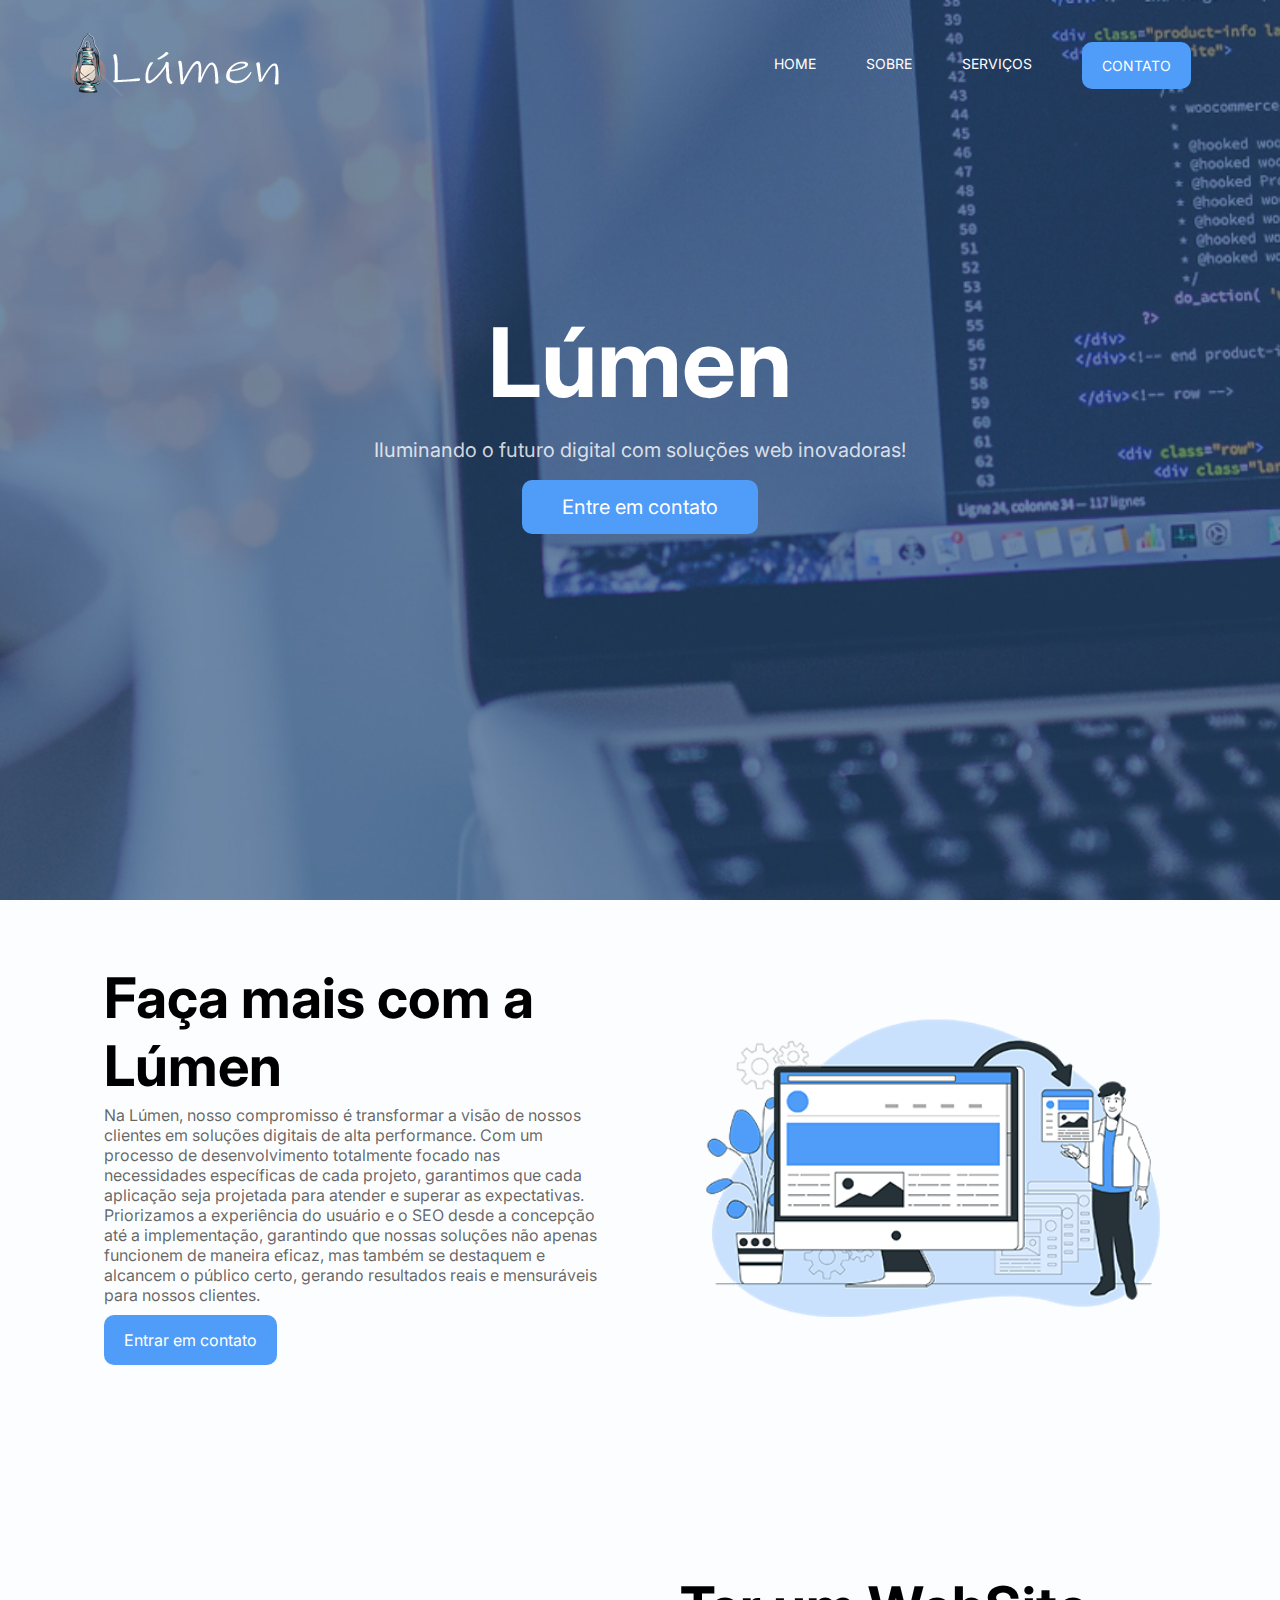
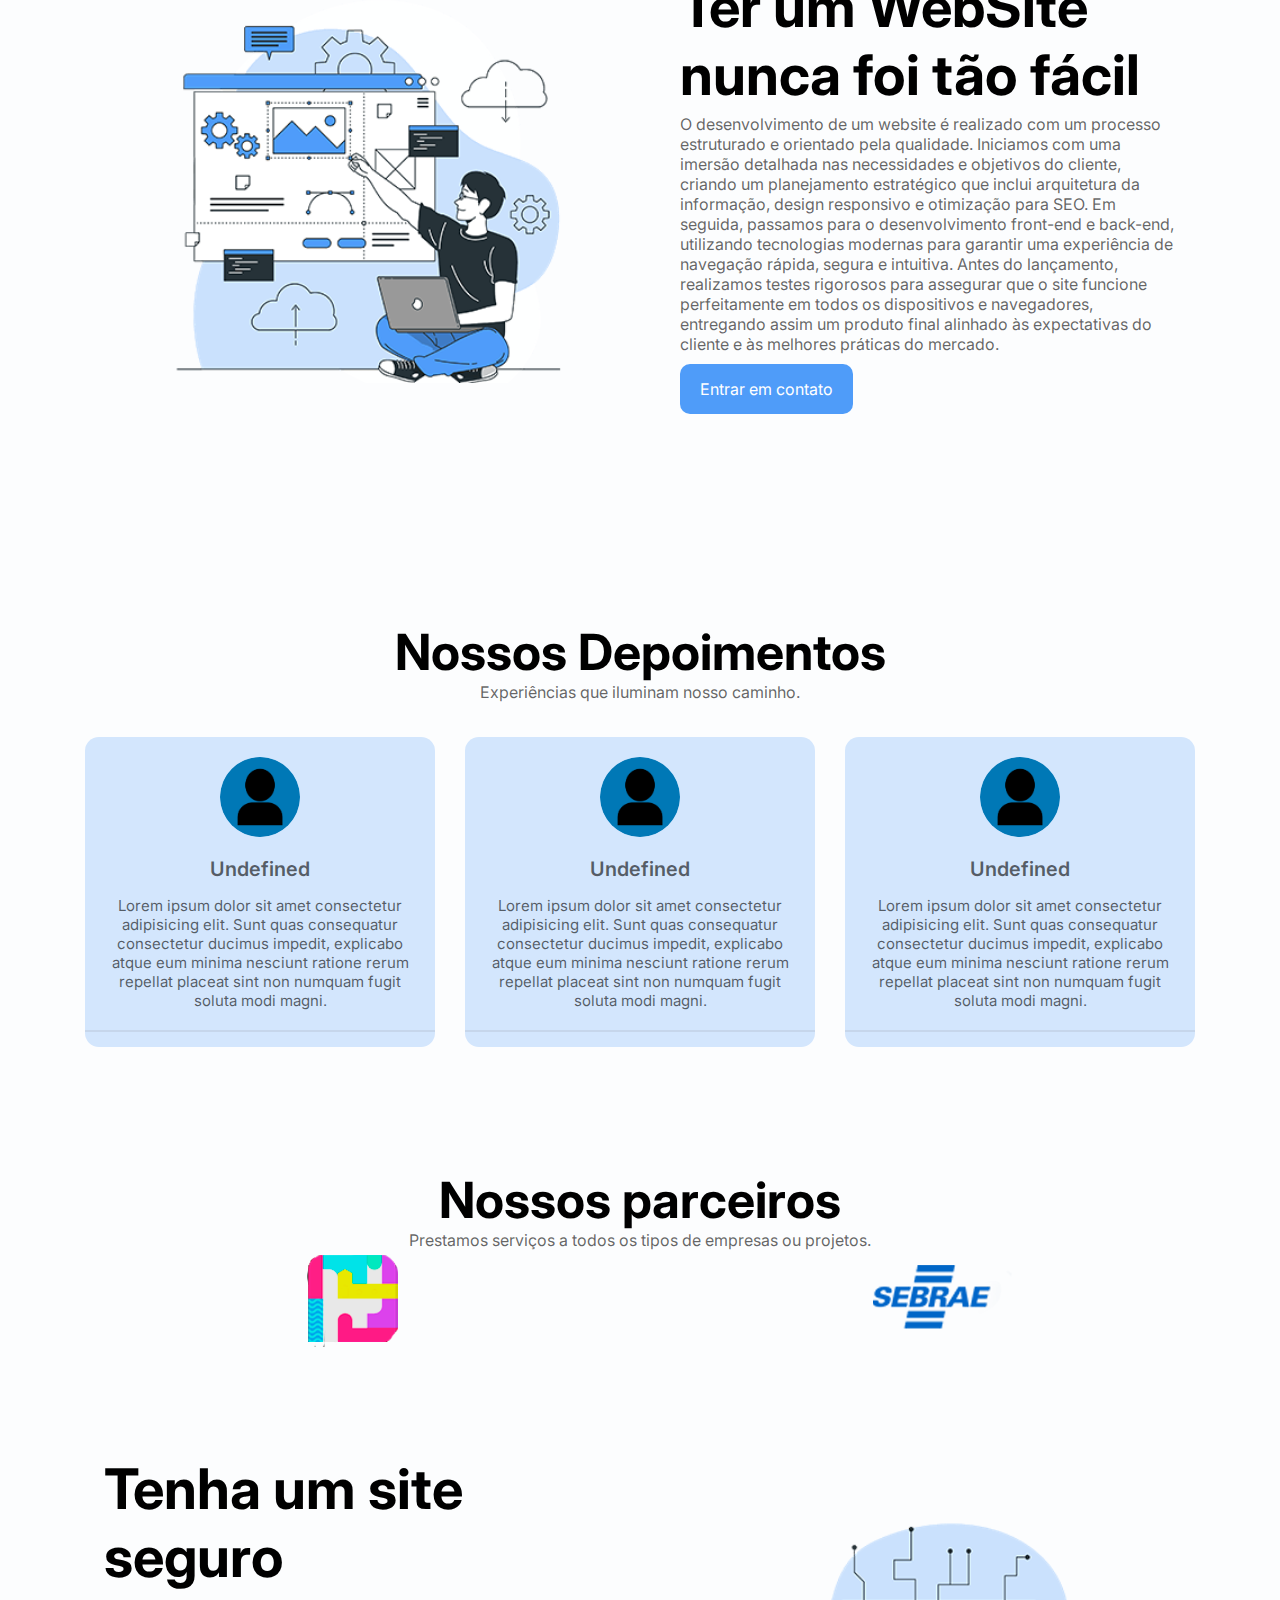
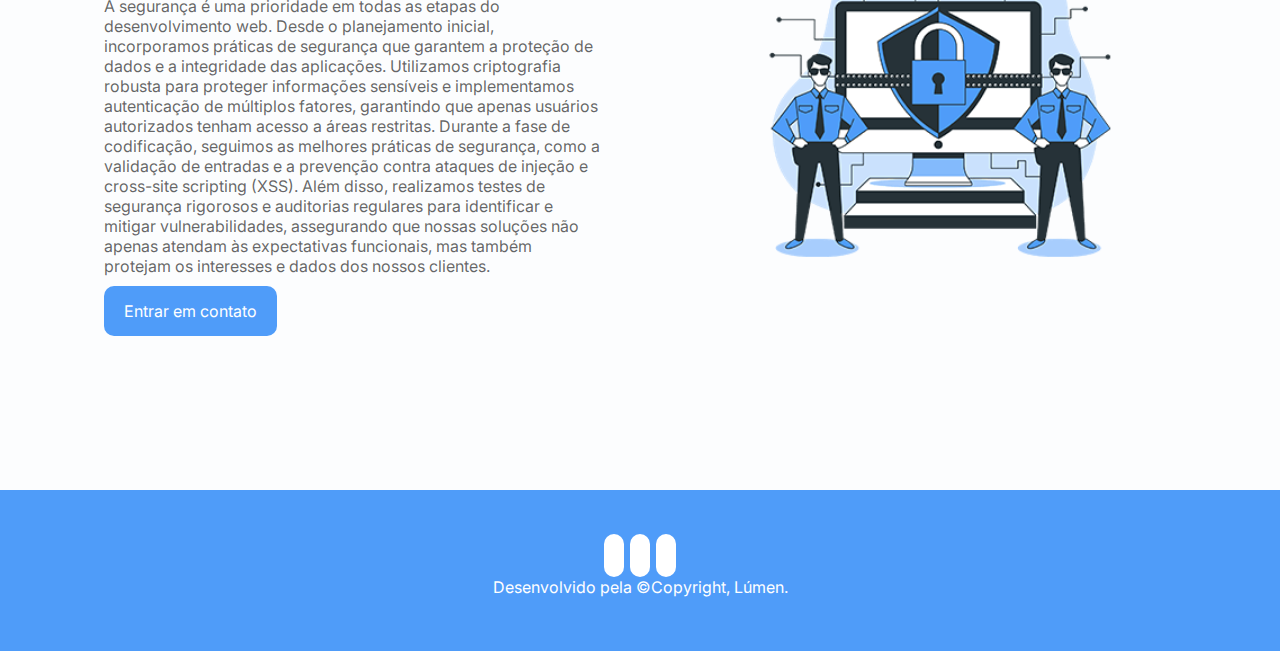
==== index.html @ 40a3d94b "Initial commit" ====
<!DOCTYPE html>
<html lang="pt-BR">

<head>
    <meta charset="UTF-8">
    <meta name="viewport" content="width=device-width, initial-scale=1.0">
    <link rel="stylesheet" href="https://cdnjs.cloudflare.com/ajax/libs/font-awesome/6.6.0/css/all.min.css"
        integrity="sha512-Kc323vGBEqzTmouAECnVceyQqyqdsSiqLQISBL29aUW4U/M7pSPA/gEUZQqv1cwx4OnYxTxve5UMg5GT6L4JJg=="
        crossorigin="anonymous" referrerpolicy="no-referrer" />
    <!--Font awesome-->
    <link rel="stylesheet" href="css/style.css">
    <link rel="icon" href="img/favicon.png" type="image/x-icon">
    <title>Lumen</title>
</head>

<body>
    <header style="background-image: url('img/background-home.jpg');">
        <div class="container">
            <nav>
                <a href="index.html">
                    <img src="img/logo.png" alt="Logo">
                </a>
                <ul class="ul">
                    <a href="index.html">Home</a>
                    <a href="sobre.html">Sobre</a>
                    <a href="servicos.html">Serviços</a>
                    <a href="contato.html" class="btn animate-btn">Contato</a>
                    <div class="close-icon" onclick="closeMenu()">
                        <i class="fa-solid fa-circle-xmark"></i>
                    </div>
                </ul>
                <div class="menu-icon" onclick="openMenu()">
                    <i class="fa-solid fa-bars"></i>
                </div>
            </nav>
            <section class="banner">
                <div class="banner-text">
                    <h1>Lúmen</h1>
                    <p>Iluminando o futuro digital com soluções web inovadoras!</p>
                    <!--Adicionar efeito e estilo no Eslogan-->
                    <div class="btn">
                        <a class="animate-btn" href="contato.html">Entre em contato</a>
                    </div>
                </div>
            </section>
        </div>
    </header>
    <!--Header-->

    <section class="faca-mais">
        <div class="container">
            <div class="faca-mais-texto">
                <h3>Faça mais com a Lúmen</h3>
                <p>Na Lúmen, nosso compromisso é transformar a visão de nossos clientes em soluções digitais de alta
                    performance. Com um processo de desenvolvimento totalmente focado nas necessidades específicas de
                    cada projeto, garantimos que cada aplicação seja projetada para atender e superar as expectativas.
                    Priorizamos a experiência do usuário e o SEO desde a concepção até a implementação, garantindo que
                    nossas soluções não apenas funcionem de maneira eficaz, mas também se destaquem e alcancem o público
                    certo, gerando resultados reais e mensuráveis para nossos clientes.
                </p>
                <a href="contato.html" class="btn animate-btn">Entrar em contato</a>
            </div>
            <div class="faca-mais-img">
                <img src="img/img-1.png" alt="" srcset="">
            </div>
        </div>
    </section>
    <!--Faca-mais-->
    <section class="faca-mais">
        <div class="container">
            <div class="faca-mais-img">
                <img src="img/img-2.png" alt="" srcset="">
            </div>
            <div class="faca-mais-texto">
                <h3>Ter um WebSite nunca foi tão fácil</h3>
                <p>O desenvolvimento de um website é realizado com um processo estruturado e orientado pela qualidade.
                    Iniciamos com uma imersão detalhada nas necessidades e objetivos do cliente, criando um planejamento
                    estratégico que inclui arquitetura da informação, design responsivo e otimização para SEO. Em
                    seguida, passamos para o desenvolvimento front-end e back-end, utilizando tecnologias modernas para
                    garantir uma experiência de navegação rápida, segura e intuitiva. Antes do lançamento, realizamos
                    testes rigorosos para assegurar que o site funcione perfeitamente em todos os dispositivos e
                    navegadores, entregando assim um produto final alinhado às expectativas do cliente e às melhores
                    práticas do mercado.
                </p>
                <a href="contato.html" class="btn animate-btn">Entrar em contato</a>
            </div>
        </div>
    </section>
    <!--Faca-mais-2-->
    <section class="depoimentos">
        <div class="container">
            <h3>Nossos Depoimentos</h3>
            <p>Experiências que iluminam nosso caminho.</p>
            <div class="cards">
                <div class="card-item">
                    <img src="img/me.png" alt="Cliente">
                    <p class="nome-user">Undefined</p>
                    <p class="depoimento-user">
                        Lorem ipsum dolor sit amet consectetur adipisicing elit. Sunt quas consequatur consectetur
                        ducimus impedit, explicabo atque eum minima nesciunt ratione rerum repellat placeat sint non
                        numquam fugit soluta modi magni.
                    </p>
                    <div class="estrelas">
                        <i class="fa-solid fa-star"></i>
                        <i class="fa-solid fa-star"></i>
                        <i class="fa-solid fa-star"></i>
                        <i class="fa-solid fa-star"></i>
                        <i class="fa-solid fa-star"></i>
                    </div>
                </div>
                <!--card1-->
                <div class="card-item">
                    <img src="img/me.png" alt="Cliente">
                    <p class="nome-user">Undefined</p>
                    <p class="depoimento-user">
                        Lorem ipsum dolor sit amet consectetur adipisicing elit. Sunt quas consequatur consectetur
                        ducimus impedit, explicabo atque eum minima nesciunt ratione rerum repellat placeat sint non
                        numquam fugit soluta modi magni.
                    </p>
                    <div class="estrelas">
                        <i class="fa-solid fa-star"></i>
                        <i class="fa-solid fa-star"></i>
                        <i class="fa-solid fa-star"></i>
                        <i class="fa-solid fa-star"></i>
                        <i class="fa-solid fa-star"></i>
                    </div>
                </div>
                <!--card2-->
                <div class="card-item">
                    <img src="img/me.png" alt="Cliente">
                    <p class="nome-user">Undefined</p>
                    <p class="depoimento-user">
                        Lorem ipsum dolor sit amet consectetur adipisicing elit. Sunt quas consequatur consectetur
                        ducimus impedit, explicabo atque eum minima nesciunt ratione rerum repellat placeat sint non
                        numquam fugit soluta modi magni.
                    </p>
                    <div class="estrelas">
                        <i class="fa-solid fa-star"></i>
                        <i class="fa-solid fa-star"></i>
                        <i class="fa-solid fa-star"></i>
                        <i class="fa-solid fa-star"></i>
                        <i class="fa-solid fa-star"></i>
                    </div>
                </div>
                <!--card3-->
            </div>
        </div>
    </section>
    <!--Depoimentos-->
    <section class="clientes">
        <div class="container">
            <h3>Nossos parceiros</h3>
            <p>Prestamos serviços a todos os tipos de empresas ou projetos.</p>
            <div>
                <img src="img/PTHI.png" alt="">
                <img src="img/google.png" alt="">
            </div>
        </div>
    </section>
    <!--Clientes-->
    <section class="faca-mais">
        <div class="container">
            <div class="faca-mais-texto">
                <h3>Tenha um site seguro</h3>
                <p>A segurança é uma prioridade em todas as etapas do desenvolvimento web. Desde o planejamento inicial,
                    incorporamos práticas de segurança que garantem a proteção de dados e a integridade das aplicações.
                    Utilizamos criptografia robusta para proteger informações sensíveis e implementamos autenticação de
                    múltiplos fatores, garantindo que apenas usuários autorizados tenham acesso a áreas restritas.
                    Durante a fase de codificação, seguimos as melhores práticas de segurança, como a validação de
                    entradas e a prevenção contra ataques de injeção e cross-site scripting (XSS). Além disso,
                    realizamos testes de segurança rigorosos e auditorias regulares para identificar e mitigar
                    vulnerabilidades, assegurando que nossas soluções não apenas atendam às expectativas funcionais, mas
                    também protejam os interesses e dados dos nossos clientes.
                </p>
                <a href="contato.html" class="btn animate-btn">Entrar em contato</a>
            </div>
            <div class="faca-mais-img">
                <img src="img/security.png" alt="" srcset="">
            </div>
        </div>
    </section>
    <!--Segurança-->
    <footer class="footer">
        <div class="container">
            <div class="links">
                <a href="https://www.instagram.com/lumentech.br/" target="_blank"><i
                        class="fa-brands fa-instagram"></i></a>
                <a href="#"><i class="fa-brands fa-github"></i></a>
                <a href="#"><i class="fa-brands fa-linkedin"></i></a>
            </div>
            <p>Desenvolvido pela ©Copyright, Lúmen.</p>
        </div>
    </footer>
    <script src="js/script.js"></script>
</body>

</html>
---- css/style.css ----
@import url('https://fonts.googleapis.com/css2?family=Inter:ital,opsz,wght@0,14..32,100..900;1,14..32,100..900&display=swap');

* {
    margin: 0;
    padding: 0;
    box-sizing: border-box;
    text-decoration: none;
    outline: none;
    font-family: "Inter", sans-serif;
}

body {
    background-color: #f1f6fc31;
}

section,footer {
    padding: 54px 0;
}

h3 {
    font-size: 50px;

}

p {
    color: #0000009c;
}

.container {
    max-width: 1400px;
    margin: 0 auto;
    padding: 0 5%;
}

.btn {
    background-color: #4f9cf9;
    color: white;
    padding: 15px 20px;
    border-radius: 10px;
    cursor: pointer;
    display: inline-block;
    transition: 0.1s;
}

.btn .animate-btn {
   animation: animate-outline 1s ease-out infinite;
   border-radius: 1px;
   text-decoration: none;
   color: white;
   transition: 0.2s;
   padding: 15px 20px;
   width: 100%;
   height: 100%;
   font-size: 20px;

}

@keyframes animate-outline {
   from {
      outline: 0px solid #4f9bf98a;
  }
  to {
      outline: 25px solid #4f9bf900;
  }
}

.btn:hover {
    background-color: #3580db;
}


header {
    background-position: center;
    background-size: cover;
    background-attachment: fixed;
}

nav {
    display: flex;
    align-items: center;
    justify-content: space-between;
    padding-top: 30px;
}

nav ul {
    display: flex;
    align-items: center;
}

nav ul a {
    color: white;
    margin: 0 25px;
    text-transform: uppercase;
    font-size: 14px;
    display: block;
}

nav ul a:not(.btn):after {
    content: "";
    background-color: #4f9cf9;
    height: 3px;
    width: 0%;
    display: block;
    margin: 0 auto;
    transition: 0.3s;
}

nav ul a:hover::after {
    width: 100%;
}



nav .menu-icon {
    cursor: pointer;
    font-size: 25px;
    color: white;
    display: none;
}

nav .close-icon {
    display: none;
    font-size: 30px;
    color: white;
}

.banner {
    display: flex;
    height: 90vh;
    justify-content: center;

}

.banner .banner-text {
  margin: 150px;
  text-align: center;
  padding: 0 9px;  
}

.banner .banner-text h1 {
    font-size: 96px;
    color: white;
}
.banner .banner-text p {
    font-size: 20px;
    color: #ffffffce;
    font-weight: italic;
    margin: 18px 0;
}

 /*faca mais*/

 .faca-mais .container {
    display: flex;
    align-items: center;
    padding-bottom: 100px;
 }

 .faca-mais .faca-mais-texto {
    width: 50%;
    padding: 0 40px;
 }

 .faca-mais .faca-mais-texto h3{
    font-size: 56px;
 }

 .faca-mais .faca-mais-texto p{
    margin: 5px 0 10px 0;
 }

 .faca-mais .faca-mais-img {
    width: 50%;
 }

 .faca-mais .faca-mais-img img{
    width: 100%;
 }



 .depoimentos h3 {
    text-align: center;

 }

 .depoimentos p {
    margin-bottom: 20px;
    text-align: center;
 }

 .cards {
    display: flex;
    justify-content: center;
    flex-wrap: wrap;
 }

 .depoimentos .card-item {
    background-color: #d3e6fd;
    margin: 15px;
    border-radius: 14px;
    text-align: center;
    width: 350px;
    transition: 0.3s;
 }

 .depoimentos .card-item img{
    border-radius: 100%;
    width: 80px;
    display: block;
    margin: 20px auto;
 }

 .depoimentos .card-item .nome-user{
    font-weight: 600;
    font-size: 20px;
    margin-bottom: 15px;
    transition: 0.3s;
 }

 .depoimentos .card-item .depoimento-user {
    font-size: 15px;
    padding: 0 15px;
    transition: 0.3s;
 }

 .depoimentos .card-item .estrelas {
    margin: 15px 0;
    border-top: 2px solid #71767a23;
 }

 .depoimentos .card-item .estrelas i {
    color: #4f9cf9 ;
    margin-top: 15px;
    font-size: 20px;
    transition: 0.3s;
 }

 .depoimentos .card-item:hover {
    background-color: #4f9cf9;
    margin-top: -5px;
 }

 .depoimentos .card-item:hover .nome-user {
    color: white;
 }
 .depoimentos .card-item:hover .nome-user,
 .depoimentos .card-item:hover .depoimento-user,
 .depoimentos .card-item:hover .estrelas i{
    color: white;
 }


 /*Clientes*/

 .clientes h3,
 .clientes p {
   text-align: center; 
 }

 .clientes .container div {
    display: flex;
    align-items: center;
    justify-content: space-around;
    flex-wrap: wrap;
 }

 /*footer*/

 .footer {
    background-color: #4f9cf9;
    text-align: center;
 }

 .footer i {
    color: #4f9cf9;
    font-size: 19px;
    background-color: white;
    padding: 10px;
    margin: 3px;
    border-radius: 10px;
 }

 .footer p {
    margin-top: 10px;
    color: white;
 }
 /*Página sobre*/
 .sobre .container {
    display: flex;
    align-items: center;
    justify-content: space-between;
 }

 .sobre .sobre-texto {
    width: 50%;
    padding-right: 40px;
 }

 .sobre .sobre-texto p {
    margin: 18px 0;
    color: #000000a6;
 }

 .sobre .sobre-img {
    width: 50%;
 }

 .sobre .sobre-img img{
    border-radius: 10px;
 }

 /*Página serviço*/

 .servicos h3 {
    text-align: center;
 }

 .servicos .container > p {
    text-align: center;
 }

 .servicos .rows-card {
    display: flex;
    justify-content: center;
    margin-top: 20px;
    flex-wrap: wrap;
 }

 .servicos .row-card-item {
    background-color: #d3e6fd;
    width: 350px;
    padding: 20px;
    border-radius: 14px;
    margin: 20px;
    transition: 0.3s;
 }

 .servicos .row-card-item:hover {
    background-color: #4f9cf9;
 }

 .servicos .row-card-item img {
    background-color: #4f9cf9;
    border-radius: 14px;
    width: 70px;
    padding: 9px;
 }

 .servicos .row-card-item:hover p{
    color: white;
 }

 .servicos .row-card-item p.nome-servico {
    margin: 5px 0;
    transition: 0.3s;
 }

 .servicos .row-card-item p.descricao-servico {
    transition: 0.3s;
 }

 /*Serviços*/

 .dados {
    background-color: #d3e6fd;
 }

 .dados .container {
    display: flex;
    justify-content: center;
    flex-wrap: wrap;
 }

 .dados .dados-item {
    text-align: center;
    margin: 15px;
    color: #000000be;
 }

 .dados .dados-item img {
    background-color: #4f9cf9;
    border-radius: 14px;
    padding: 10px;
    margin-bottom: 15px;
    width: 80px;
 }

 .dados .dados-item p{
    font-size: 18px;

 }

 .dados .dados-item p strong{
    font-size: 28px;
 }

 /*Página de contato*/

 .contato-info {
    display: flex;
    justify-content: space-between;
    margin-top: 50px;
 }

 .contato-info .left-side {
    width: 50%;
    padding: 30px;
    background-color: #4f9cf9;
    border-radius: 14px;
    margin-right: 50px;
    height: fit-content;
 }

 .contato-info .left-side dive {
    display: flex;
    align-items: center;
    margin-bottom: 10px;
 }

 .contato-info .left-side dive i{
    font-size: 24px;
    margin-right: 20px;
    color: white;
 }

 .contato-info .left-side p {
    font-size: 17px;
    color: white;
 }

 .contato-info .right-side {
    width: 50%;
 }

 .endereco-contato a{
   color: white;
 }

 .contato-info .right-side input:focus,
 .contato-info .right-side textarea:focus,
 #opcao:focus {
    border-color: #4f9cf9;
 }

 .contato-info .right-side textarea{
    border: 1px solid #f1f1f1f1;
    color: #212121;
    border-radius: 9px;
    margin-bottom: 10px;
    padding: 15px;
    width: 100%;
    transition: 0.3s;
    resize: none;
 }

 .contato-info .right-side button {
    border: none;
 }

 #opcao {
    display: block;
    width: 100%;
    margin-bottom: 10px;
    height: 49px;
    padding: 10px;
    border-radius: 9px;
    transition: 0.3s;
    border: 1px solid #f1f1f1;
    color: #212121;
    font-weight: bolder;
 }

 .contato-info .right-side input {
    display: block;
    width: 100%;
    margin-bottom: 10px;
    height: 47px;
    padding: 15px;
    border-radius: 9px;
    transition: 0.3s;
    border: 1px solid #f1f1f1;
    color: #000000;
    font-weight: bolder;
 }

/*menu mobile*/
 @media (max-width: 1053px){
    .ul {
        position: fixed;
        top: 0;
        left: 0;
        background-color: #184b88;
        width: 100%;
        height: 100%;
        flex-direction: column;
        align-items: center;
        justify-content:center ;
        clip-path: circle(0% at 100% 0);
        transition: 0.7s;
    }

    .ul.open {
        clip-path: circle( 141.4% at 100% 0);
    }

    .ul a{
        margin: 10px;
        font-size: 16px;
    }
    nav .menu-icon {
        display: block;
    }

    nav .close-icon {
        display: block;
        position: absolute;
        top: 50px;
        right: 55px;
    }

    /*Página home responsivo*/
    .faca-mais .faca-mais-texto{
        margin-top: 10px;
        padding: 0 20px;
        order: 1;
    }

    .faca-mais .container {
        flex-direction: column;
    }

    .faca-mais .faca-mais-texto h3 {
        font-size: 48px;
    }

    .faca-mais .faca-mais-texto,
    .faca-mais .faca-mais-img {
        width: 100%;
    }

    /*Banner responsivo*/

    .banner .banner-text {
        padding: 0%;
        margin: 80px;
    }

    .banner .banner-text h1 {
        font-size: 80px;
    }

    .banner .banner-text p{
        font-size: 15px;
    }

    .depoimentos .card-item {
        width: 100%;
    }

    /*Página sobre responsivo*/
    .sobre .container {
        flex-direction: column-reverse;
    }

    .sobre .sobre-img,
    .sobre .sobre-texto {
        width: 100%;
    }

    .sobre .sobre-img img {
        max-width: 100%;
    }

    .sobre .sobre-texto {
        margin-top: 40px;
    }

    .sobre .sobre-texto h3{
        font-size: 40px;
    }

    /*Página contato responsivo*/
    .contato .contato-info{
        flex-direction: column-reverse;
    }
    .contato-info .right-side,
    .contato-info .left-side {
        width: 100%;
    }

    .contato-info .right-side {
        margin-bottom: 30px;
    }
 }

 @media (max-width: 500px){
    .banner .banner h1 {
        font-size: 50px;
    }

    .faca-mais .faca-mais-texto h3 {
        font-size: 40px;
    }
 }
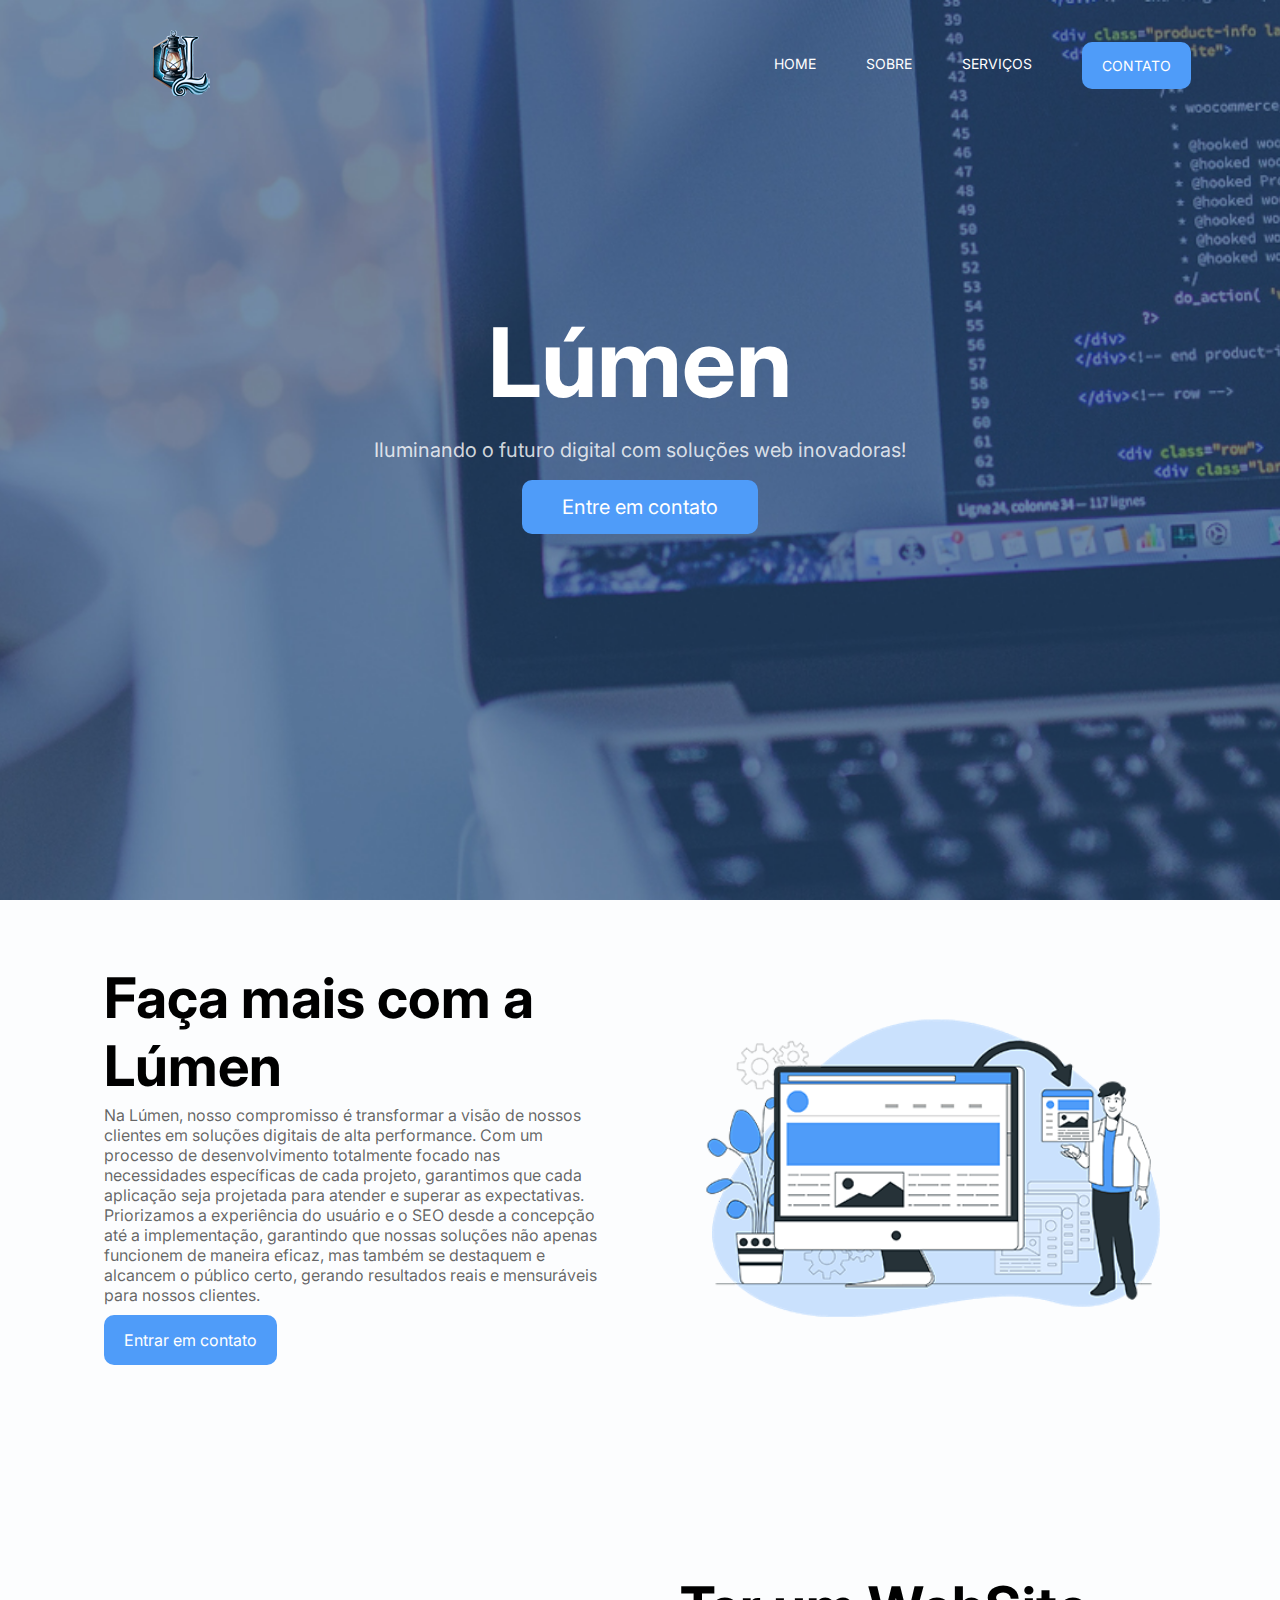
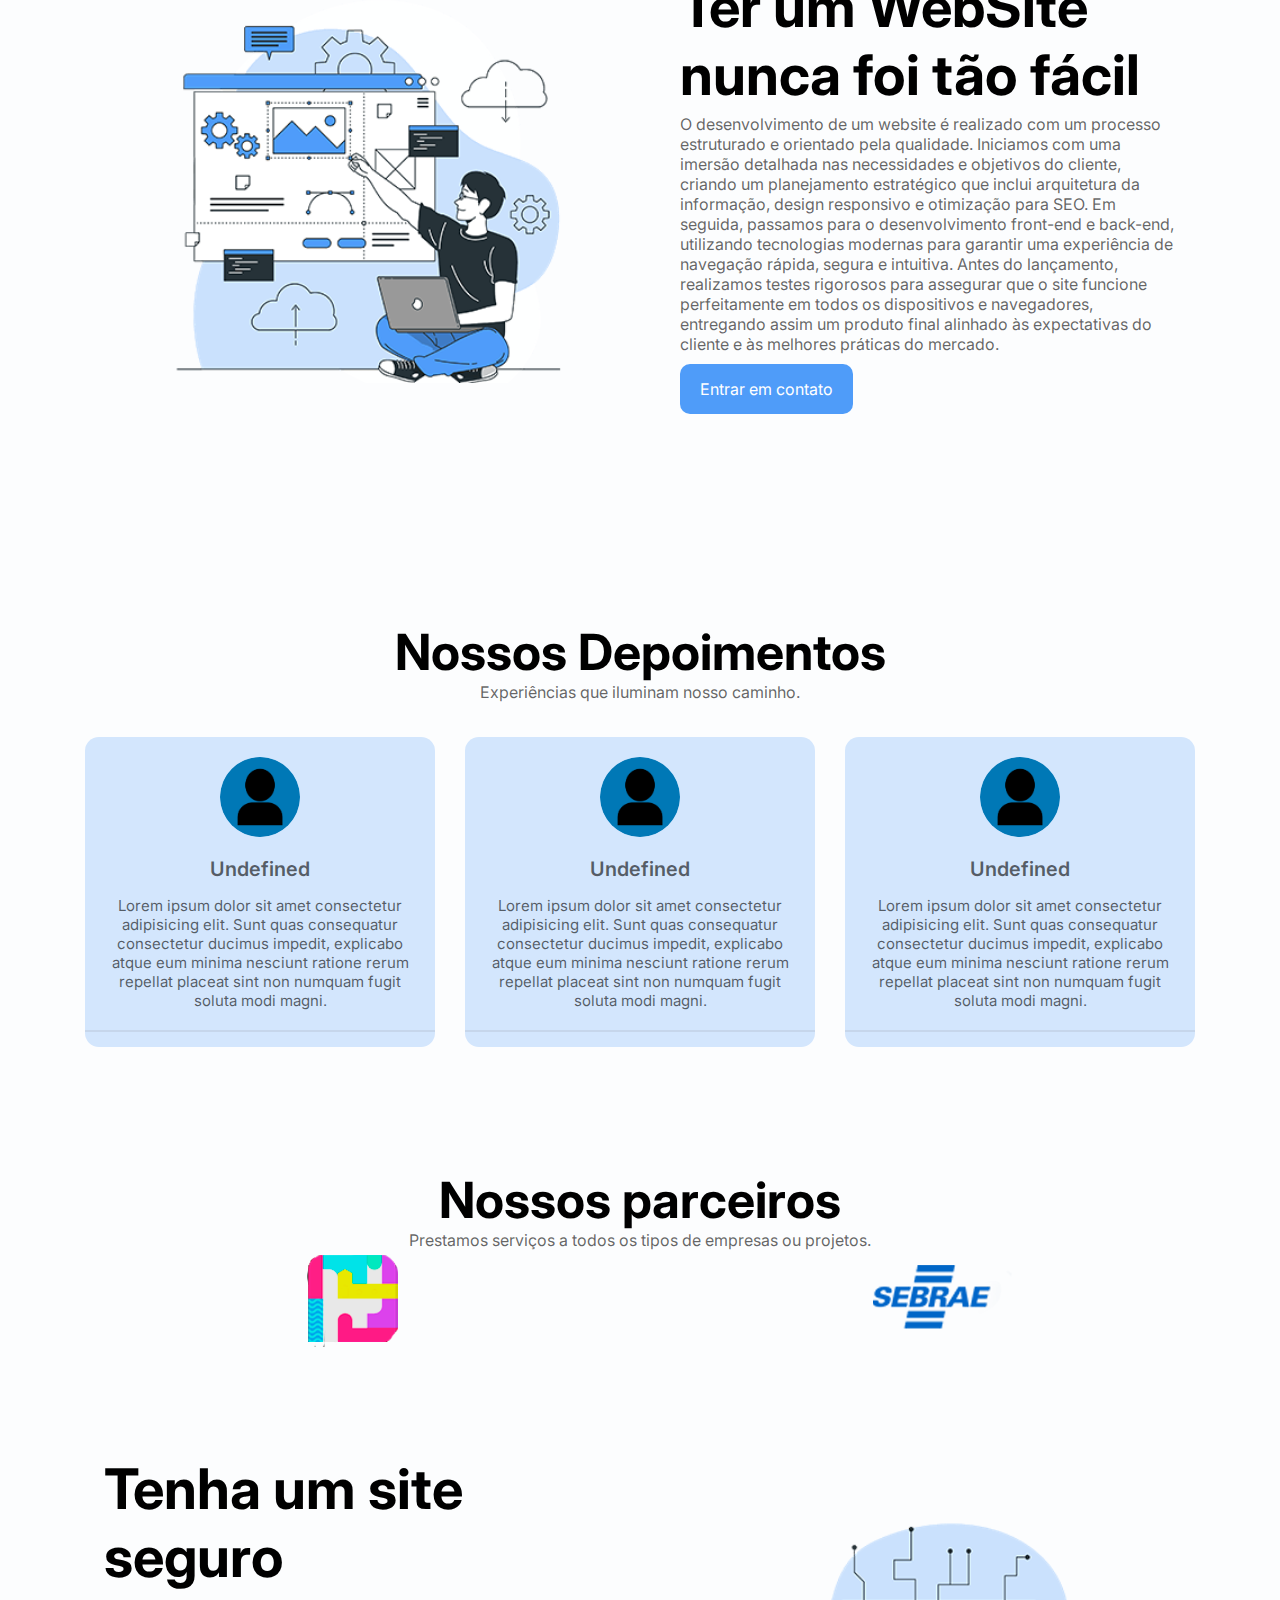
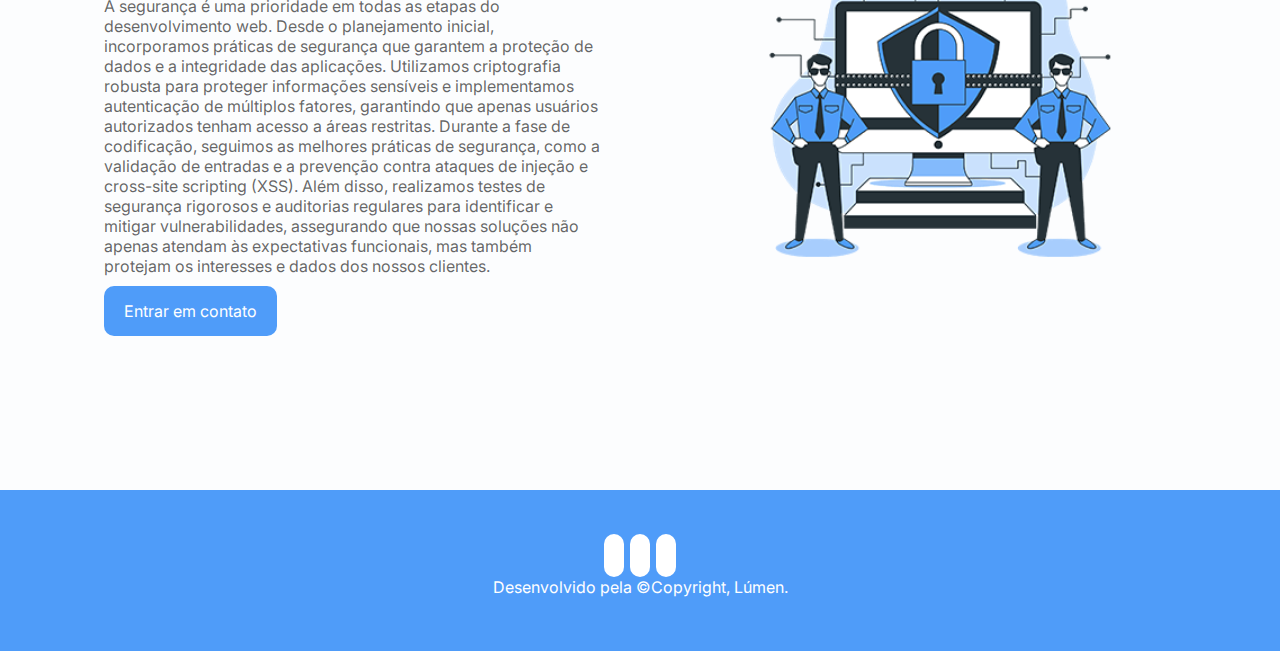
==== commit 68c9972e: "Update index.html" ====
--- a/index.html
+++ b/index.html
@@ -18,7 +18,7 @@
         <div class="container">
             <nav>
                 <a href="index.html">
-                    <img src="img/logo.png" alt="Logo">
+                    <img src="img/logo .png" alt="Logo">
                 </a>
                 <ul class="ul">
                     <a href="index.html">Home</a>
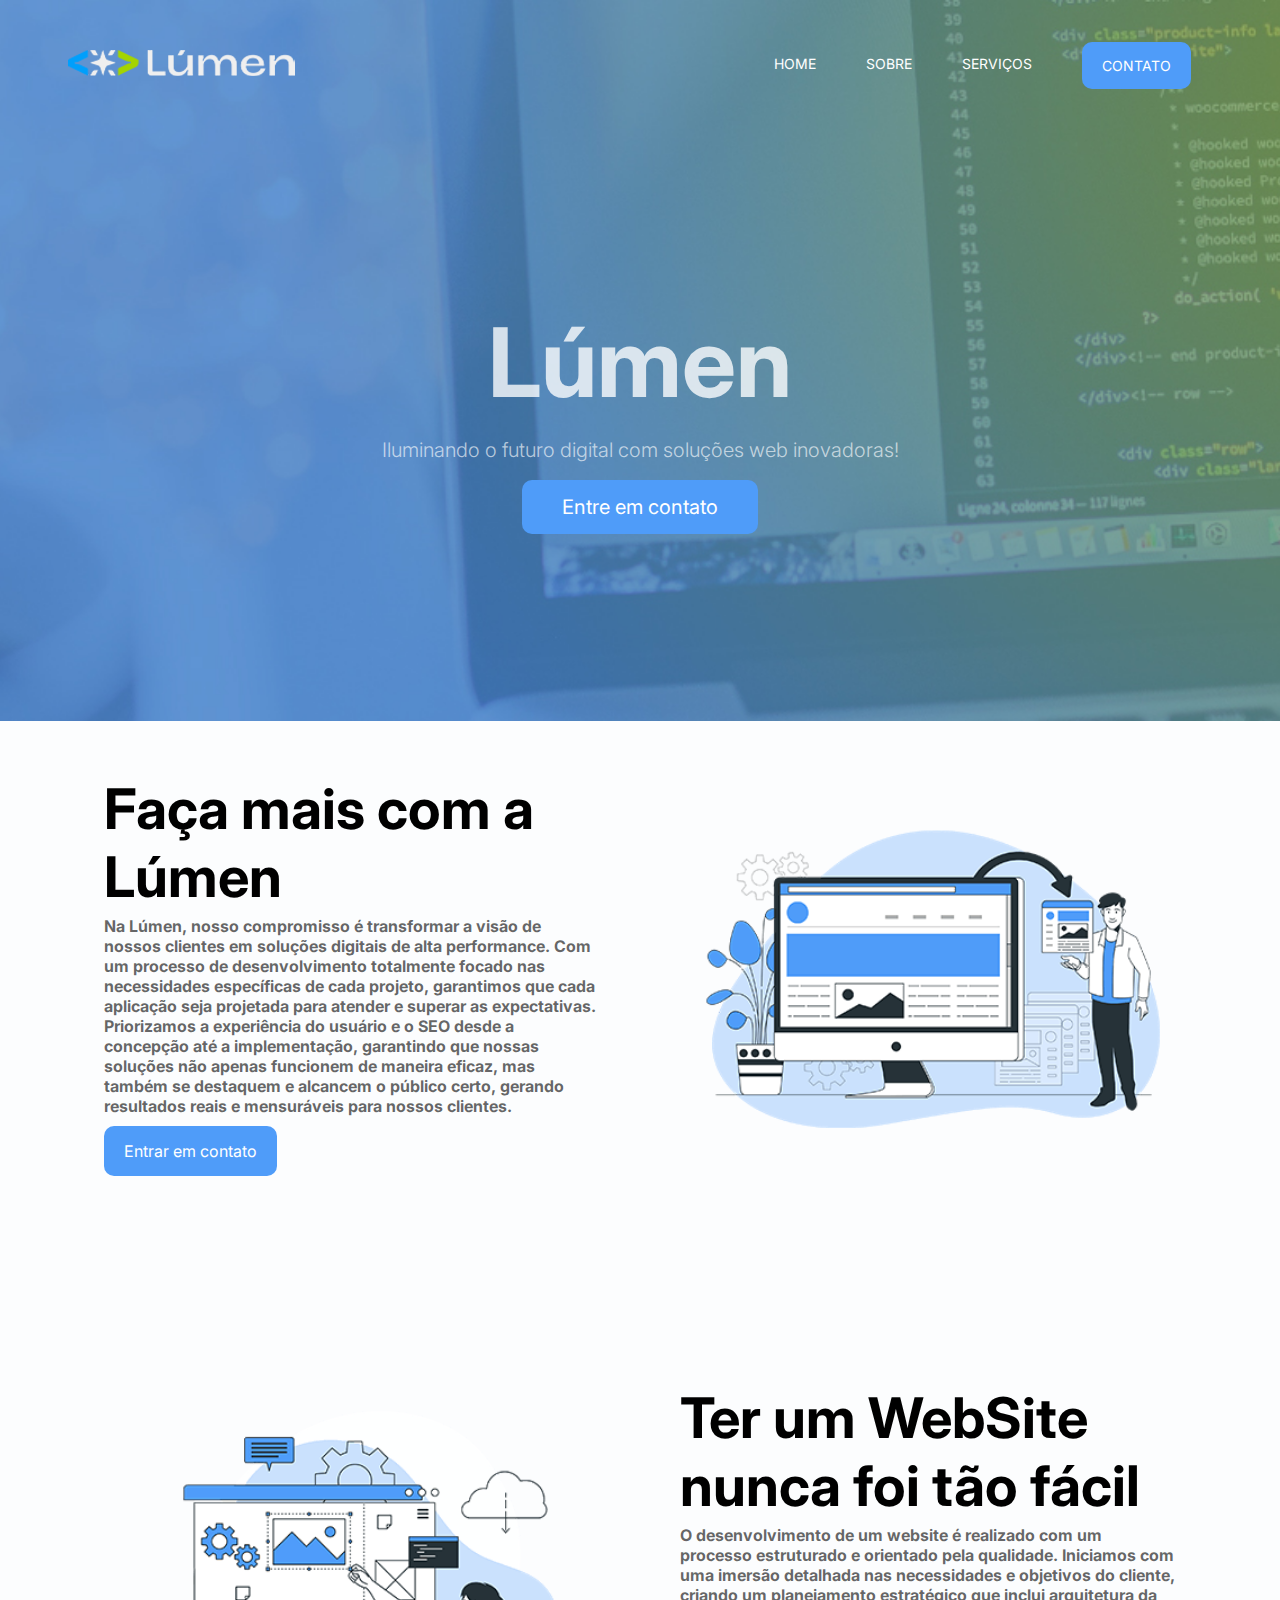
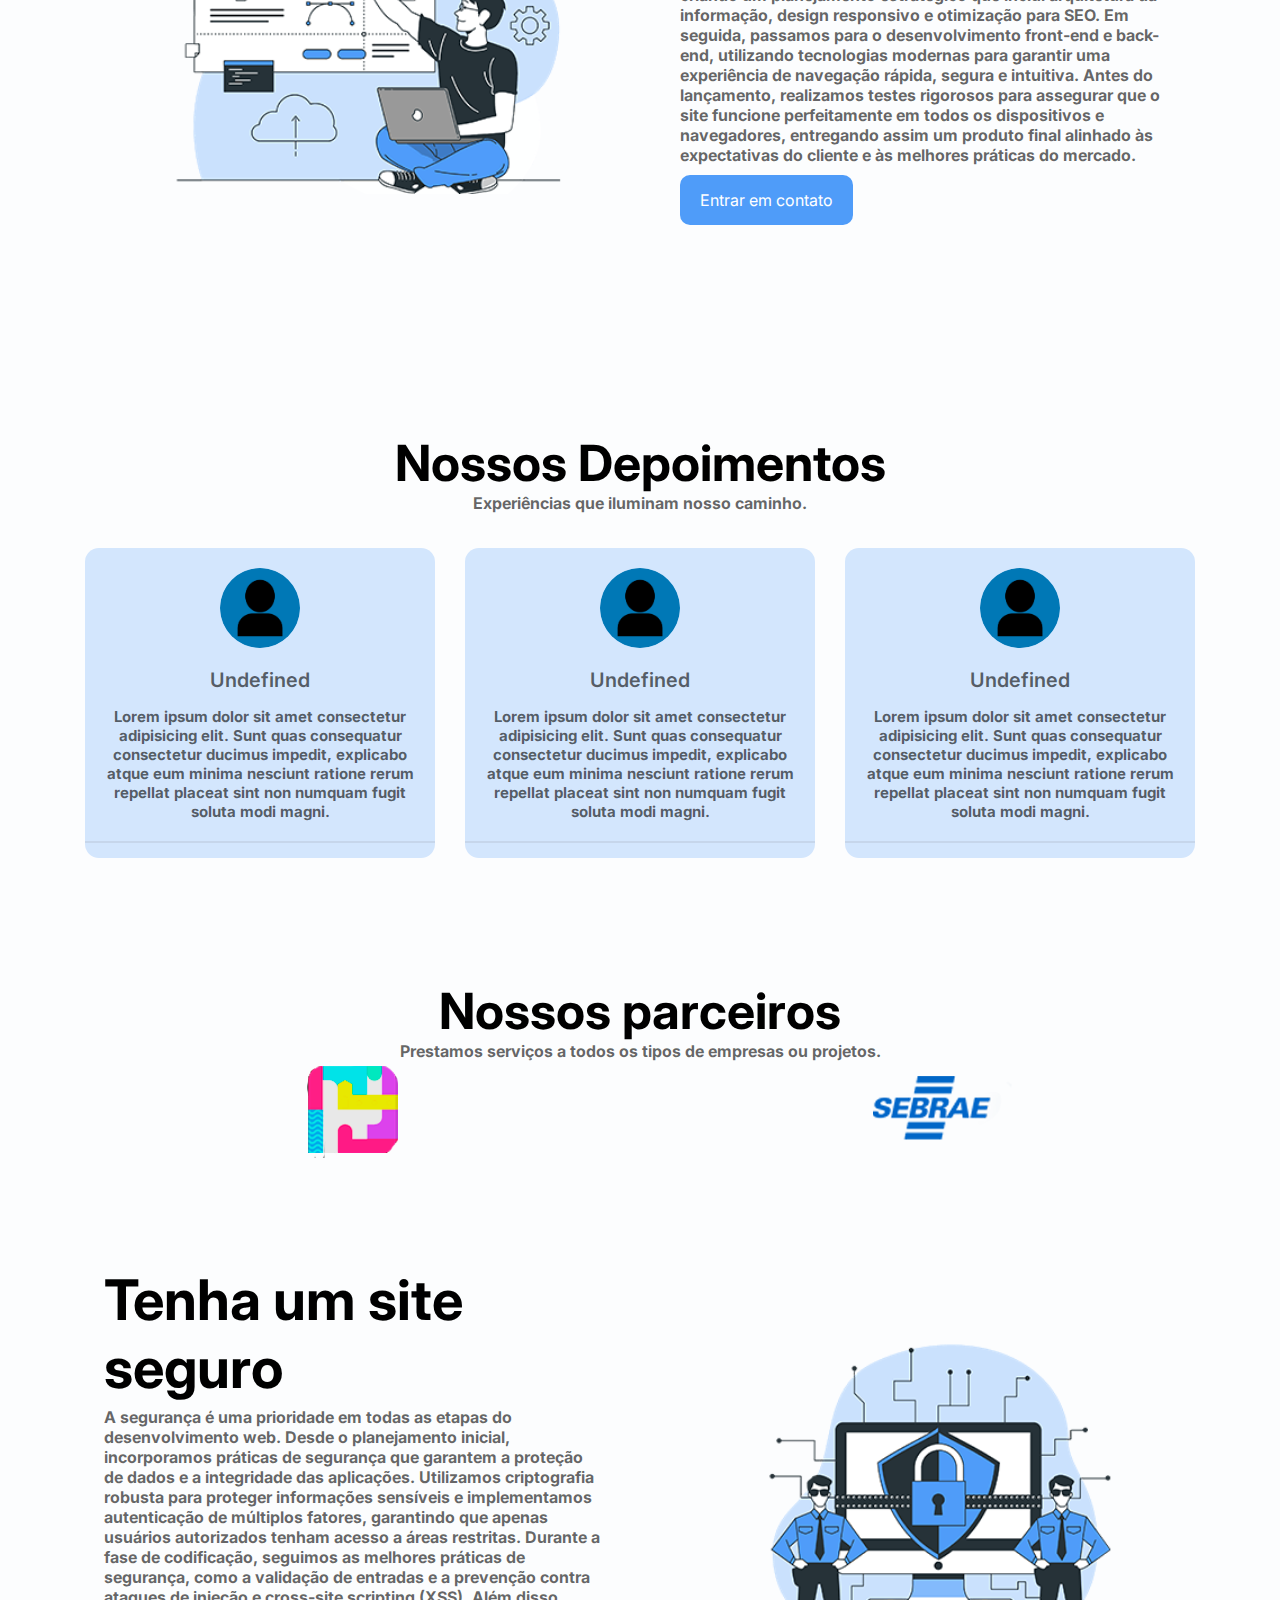
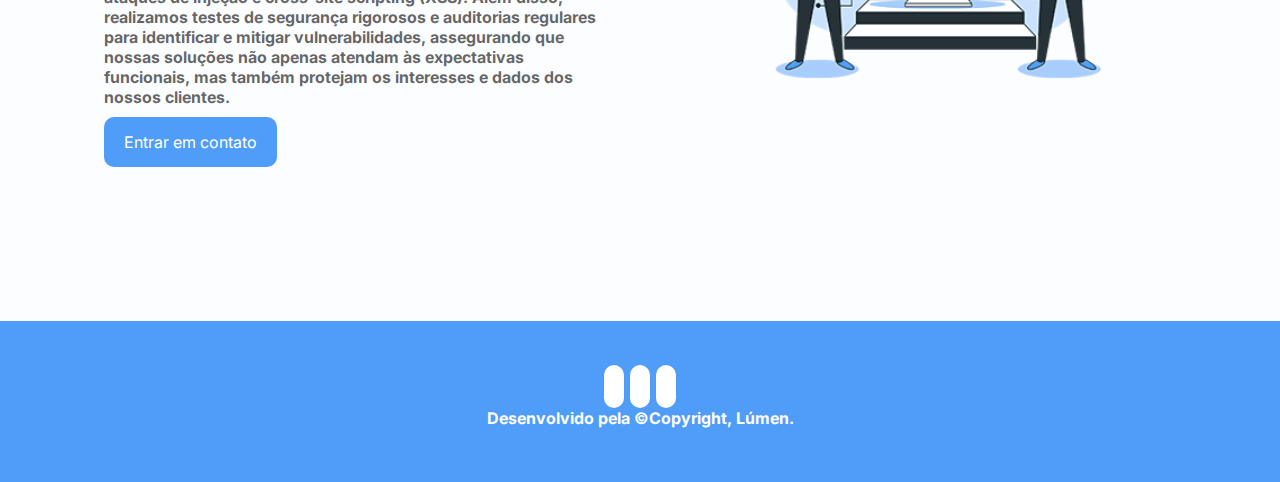
==== commit 3fbfcc68: "update identidade visual" ====
--- a/index.html
+++ b/index.html
@@ -14,11 +14,11 @@
 </head>
 
 <body>
-    <header style="background-image: url('img/background-home.jpg');">
+    <header style="background-image: url('img/background-home1.jpg');">
         <div class="container">
             <nav>
                 <a href="index.html">
-                    <img src="img/logo .png" alt="Logo">
+                    <img src="img/identidade-visual/logo .png" alt="Logo">
                 </a>
                 <ul class="ul">
                     <a href="index.html">Home</a>
--- a/css/style.css
+++ b/css/style.css
@@ -31,7 +31,9 @@
     margin: 0 auto;
     padding: 0 5%;
 }
-
+.container p{
+   font-weight: bolder;
+}
 .btn {
     background-color: #4f9cf9;
     color: white;
@@ -126,7 +128,7 @@
 
 .banner {
     display: flex;
-    height: 90vh;
+    height: 69vh;
     justify-content: center;
 
 }
@@ -139,12 +141,12 @@
 
 .banner .banner-text h1 {
     font-size: 96px;
-    color: white;
+    color: rgba(255, 255, 255, 0.781);
 }
 .banner .banner-text p {
     font-size: 20px;
-    color: #ffffffce;
-    font-weight: italic;
+    color: #ffffffa4;
+    font-weight:300;
     margin: 18px 0;
 }
 
@@ -308,6 +310,7 @@
 
  .sobre .sobre-img img{
     border-radius: 10px;
+    width: 50vh;
  }
 
  /*Página serviço*/
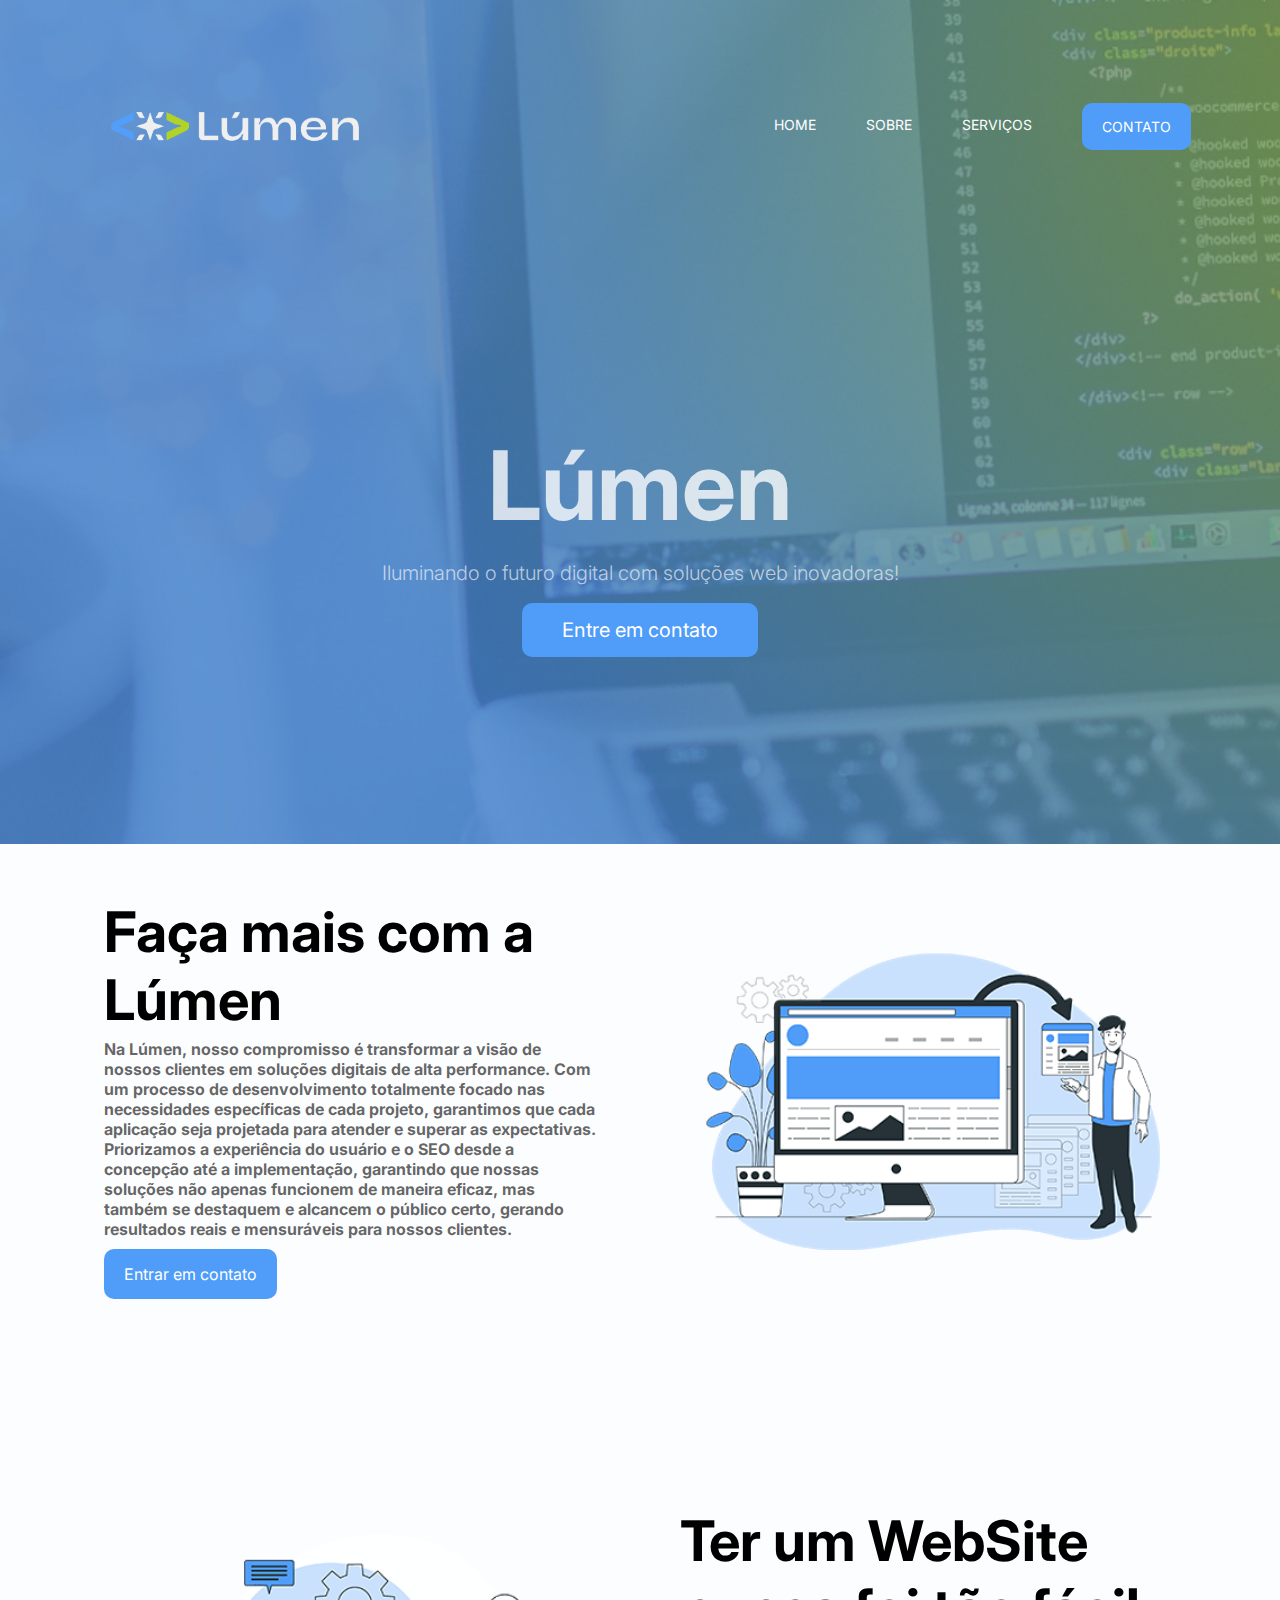
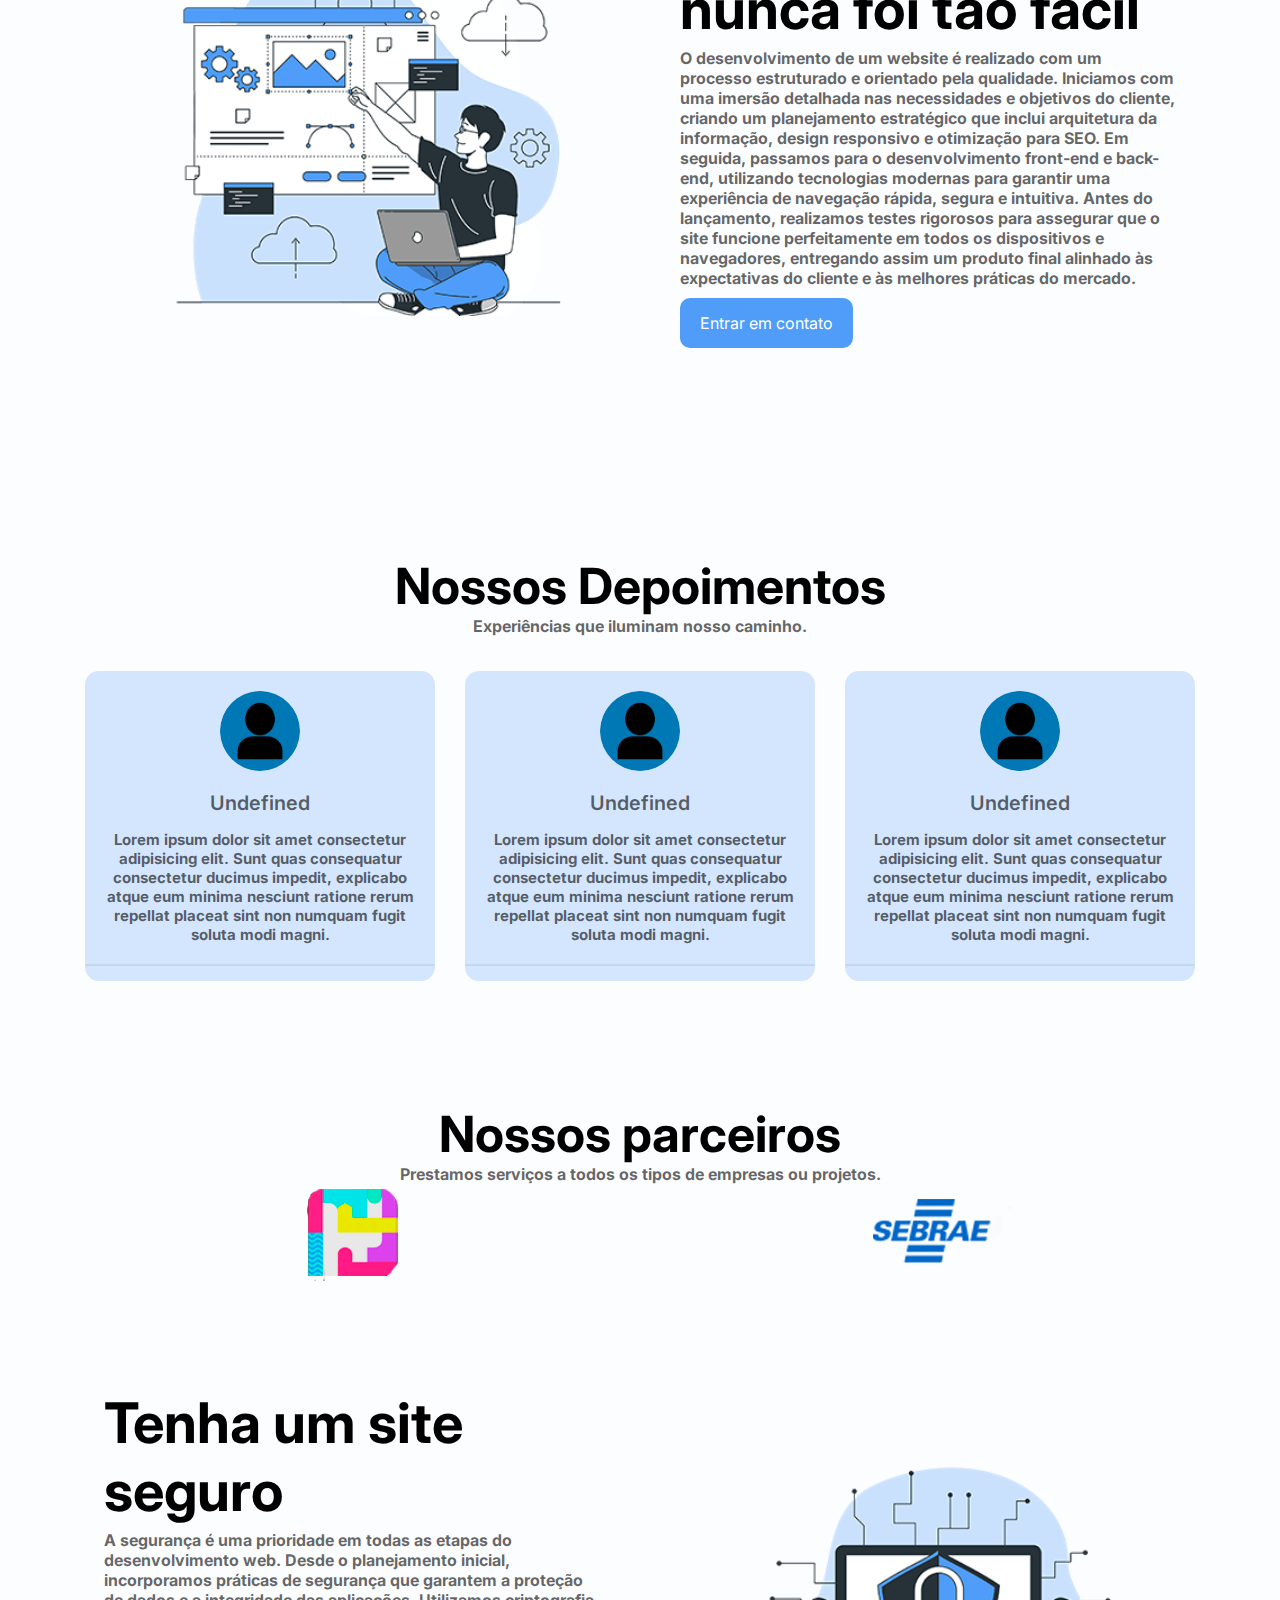
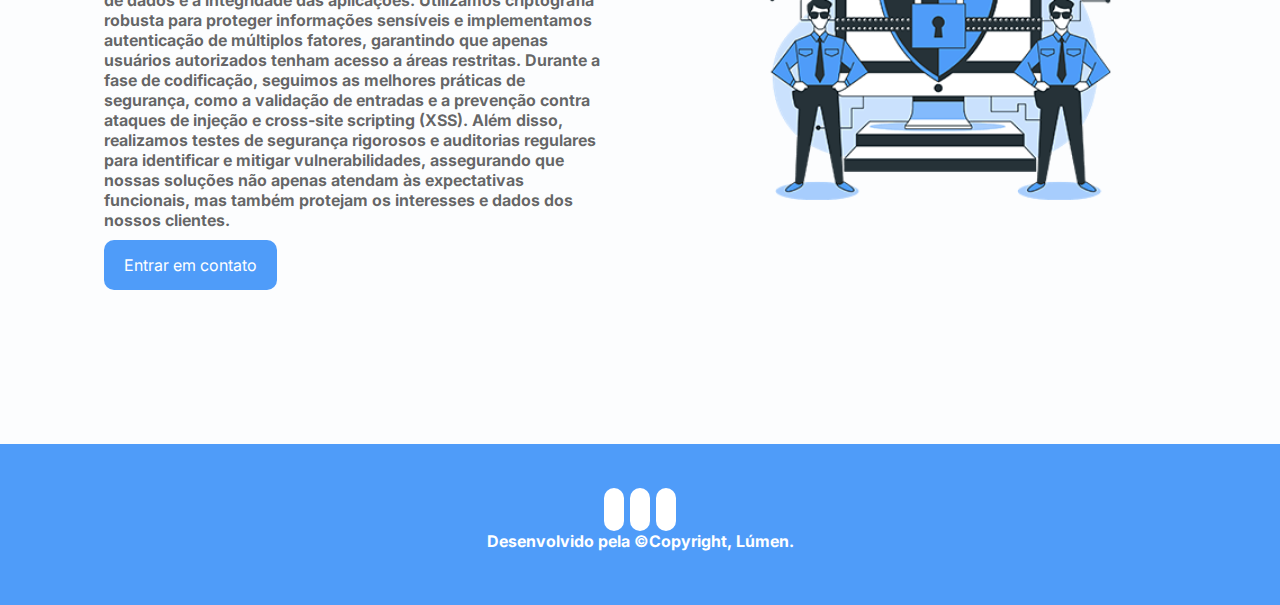
==== commit 35bfafcd: "update logo topo index" ====
--- a/index.html
+++ b/index.html
@@ -18,7 +18,7 @@
         <div class="container">
             <nav>
                 <a href="index.html">
-                    <img src="img/identidade-visual/logo .png" alt="Logo">
+                    <img class="logo-topo" src="img/identidade-visual/Prancheta 2.png" alt="Logo">
                 </a>
                 <ul class="ul">
                     <a href="index.html">Home</a>
--- a/css/style.css
+++ b/css/style.css
@@ -30,6 +30,15 @@
     max-width: 1400px;
     margin: 0 auto;
     padding: 0 5%;
+}
+
+.logo-topo {
+   display: flex;
+   padding: 0px;
+   border: 0px;
+   max-width: 50%;
+   height: auto;
+
 }
 .container p{
    font-weight: bolder;
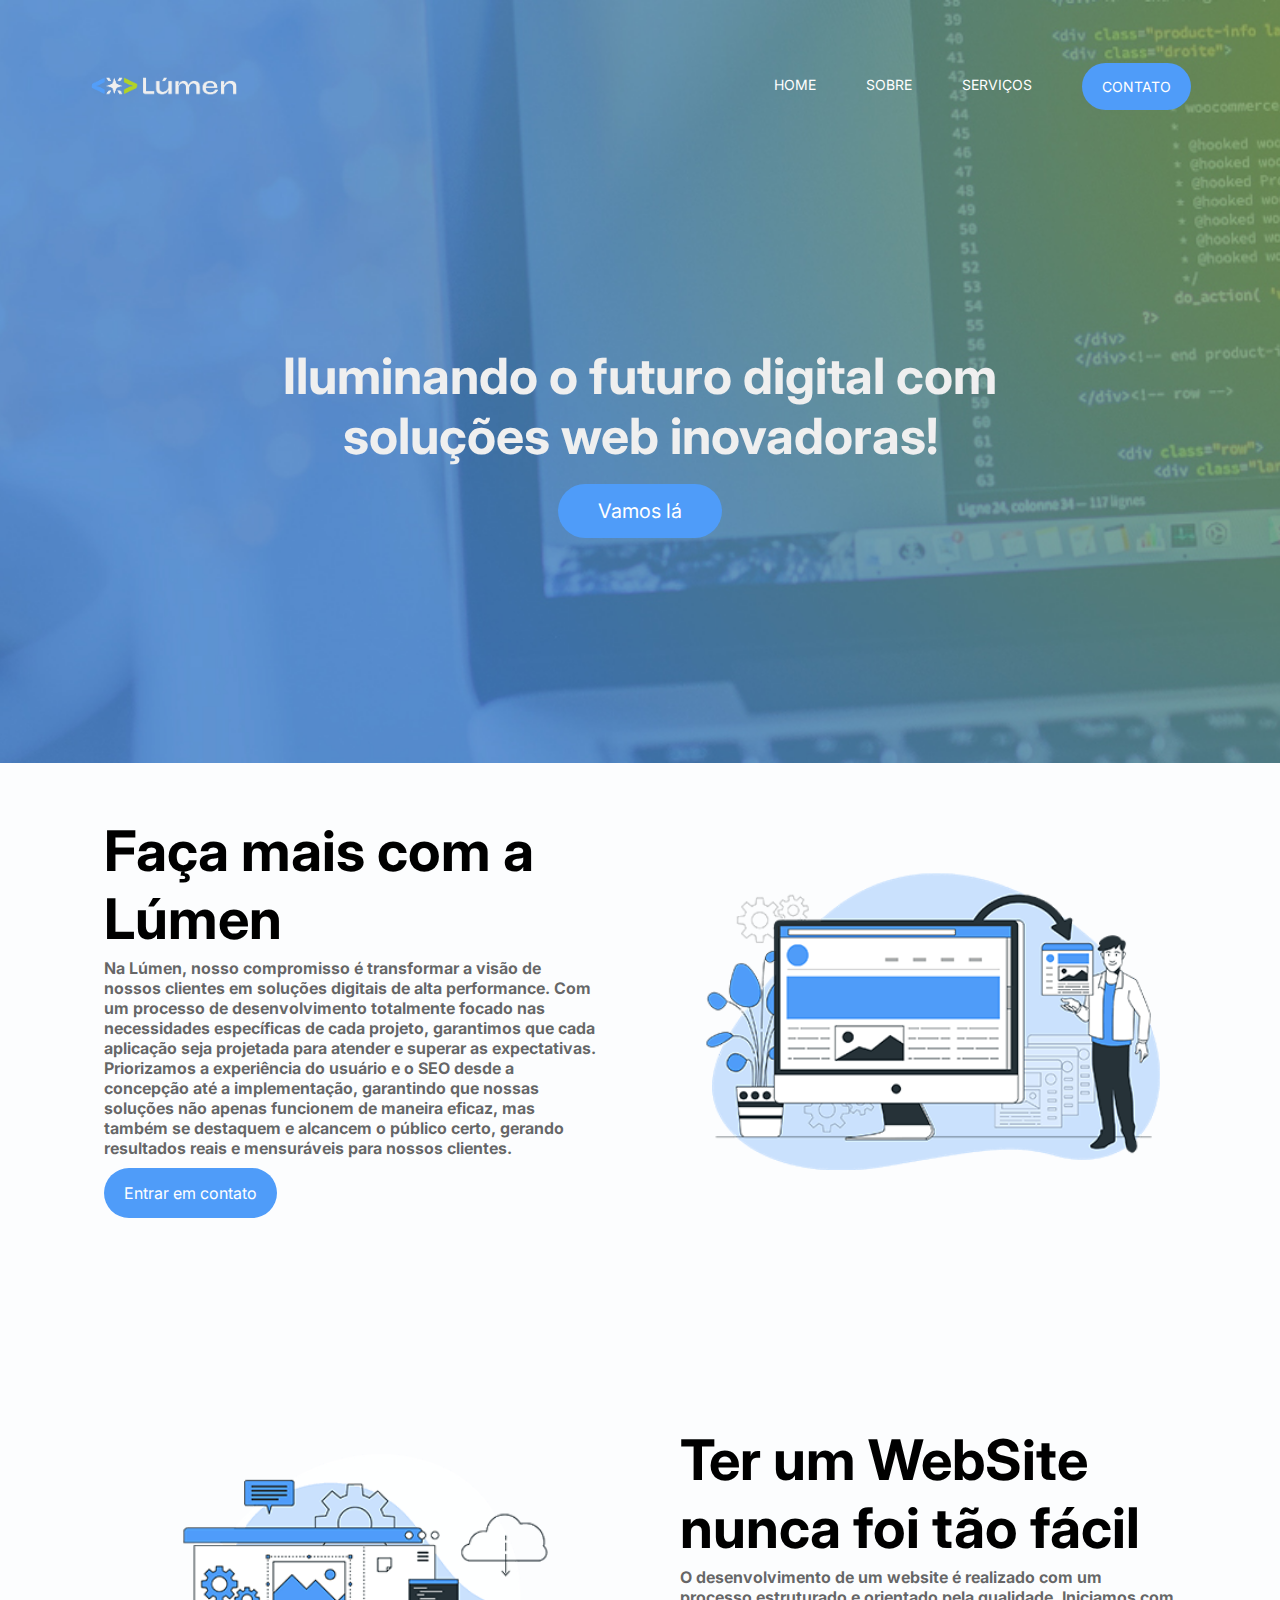
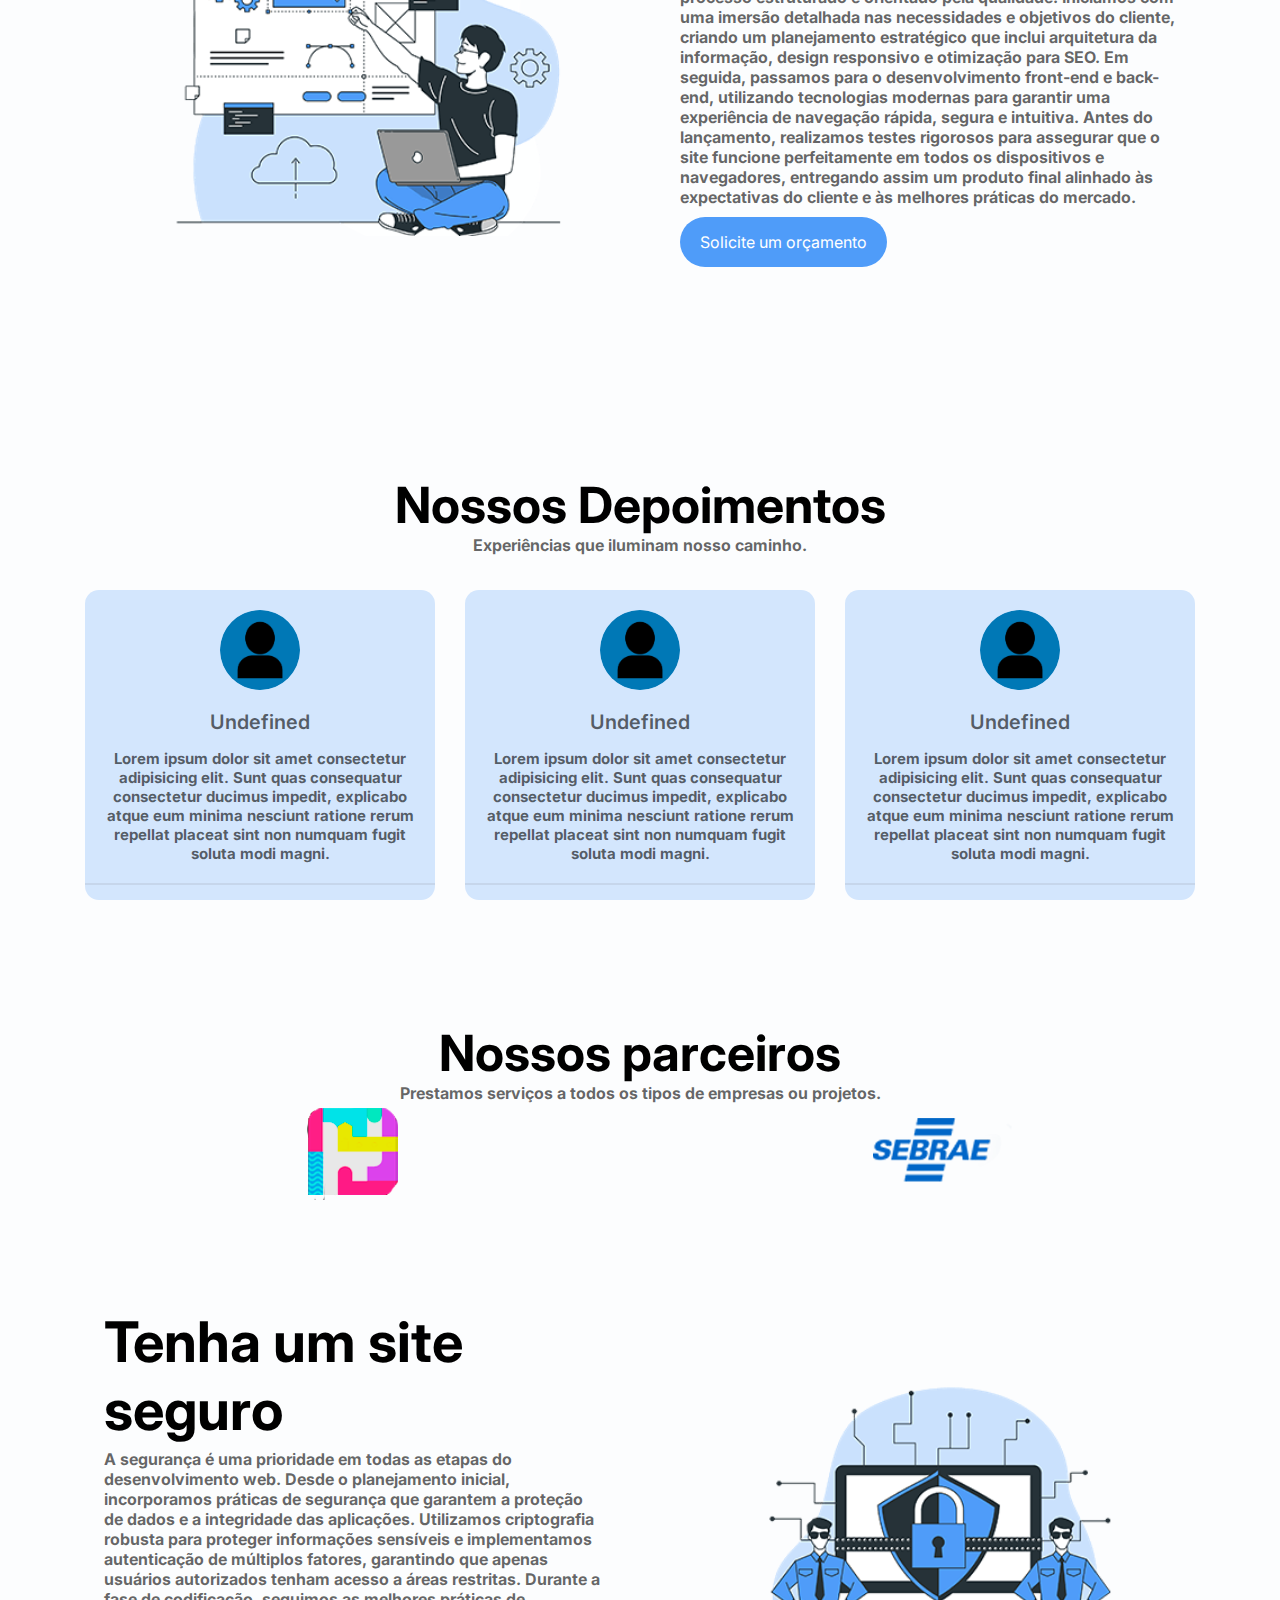
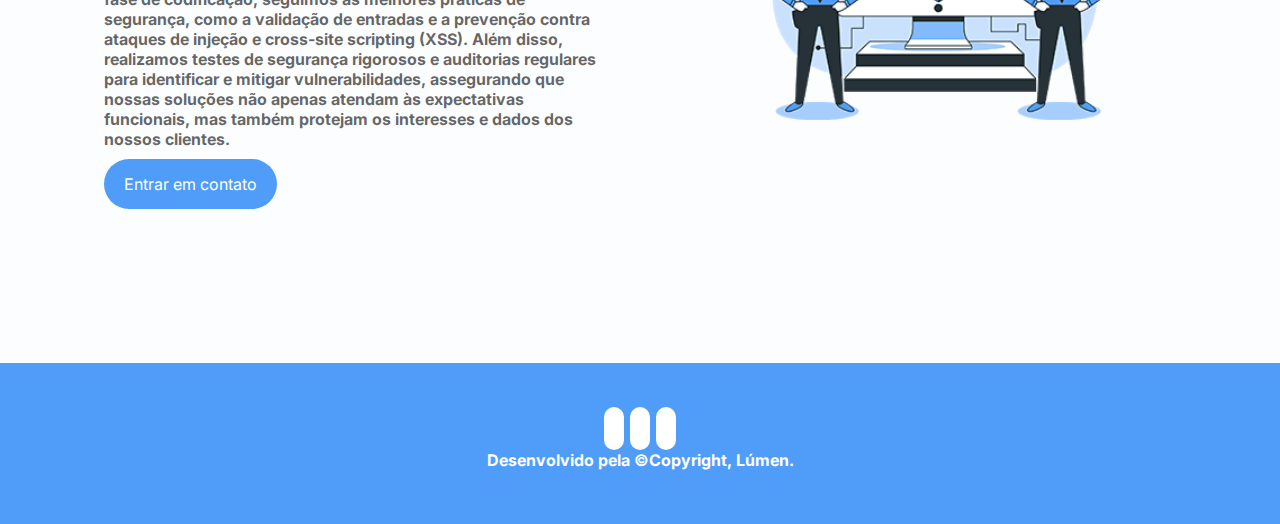
==== commit e3e96cbe: "update textos" ====
--- a/index.html
+++ b/index.html
@@ -35,11 +35,11 @@
             </nav>
             <section class="banner">
                 <div class="banner-text">
-                    <h1>Lúmen</h1>
-                    <p>Iluminando o futuro digital com soluções web inovadoras!</p>
+                    <h1>Iluminando o futuro digital com soluções web inovadoras!</h1>
+                    <p></p>
                     <!--Adicionar efeito e estilo no Eslogan-->
                     <div class="btn">
-                        <a class="animate-btn" href="contato.html">Entre em contato</a>
+                        <a class="animate-btn" href="contato.html">Vamos lá</a>
                     </div>
                 </div>
             </section>
@@ -82,7 +82,7 @@
                     navegadores, entregando assim um produto final alinhado às expectativas do cliente e às melhores
                     práticas do mercado.
                 </p>
-                <a href="contato.html" class="btn animate-btn">Entrar em contato</a>
+                <a href="contato.html" class="btn animate-btn">Solicite um orçamento</a>
             </div>
         </div>
     </section>
--- a/css/style.css
+++ b/css/style.css
@@ -34,11 +34,14 @@
 
 .logo-topo {
    display: flex;
+   justify-content: center;
+   flex-direction: row;
    padding: 0px;
-   border: 0px;
+   width: 400px;
    max-width: 50%;
    height: auto;
-
+   object-fit: cover;
+   
 }
 .container p{
    font-weight: bolder;
@@ -47,7 +50,7 @@
     background-color: #4f9cf9;
     color: white;
     padding: 15px 20px;
-    border-radius: 10px;
+    border-radius: 30px;
     cursor: pointer;
     display: inline-block;
     transition: 0.1s;
@@ -55,7 +58,7 @@
 
 .btn .animate-btn {
    animation: animate-outline 1s ease-out infinite;
-   border-radius: 1px;
+   border-radius: 30px;
    text-decoration: none;
    color: white;
    transition: 0.2s;
@@ -149,8 +152,8 @@
 }
 
 .banner .banner-text h1 {
-    font-size: 96px;
-    color: rgba(255, 255, 255, 0.781);
+    font-size: 50px;
+    color: #efefef;
 }
 .banner .banner-text p {
     font-size: 20px;
@@ -559,7 +562,7 @@
     }
 
     .banner .banner-text h1 {
-        font-size: 80px;
+        font-size: 20px;
     }
 
     .banner .banner-text p{
@@ -604,6 +607,10 @@
     .contato-info .right-side {
         margin-bottom: 30px;
     }
+
+    .animate-btn a{
+      font-size: 5px;
+    }
  }
 
  @media (max-width: 500px){
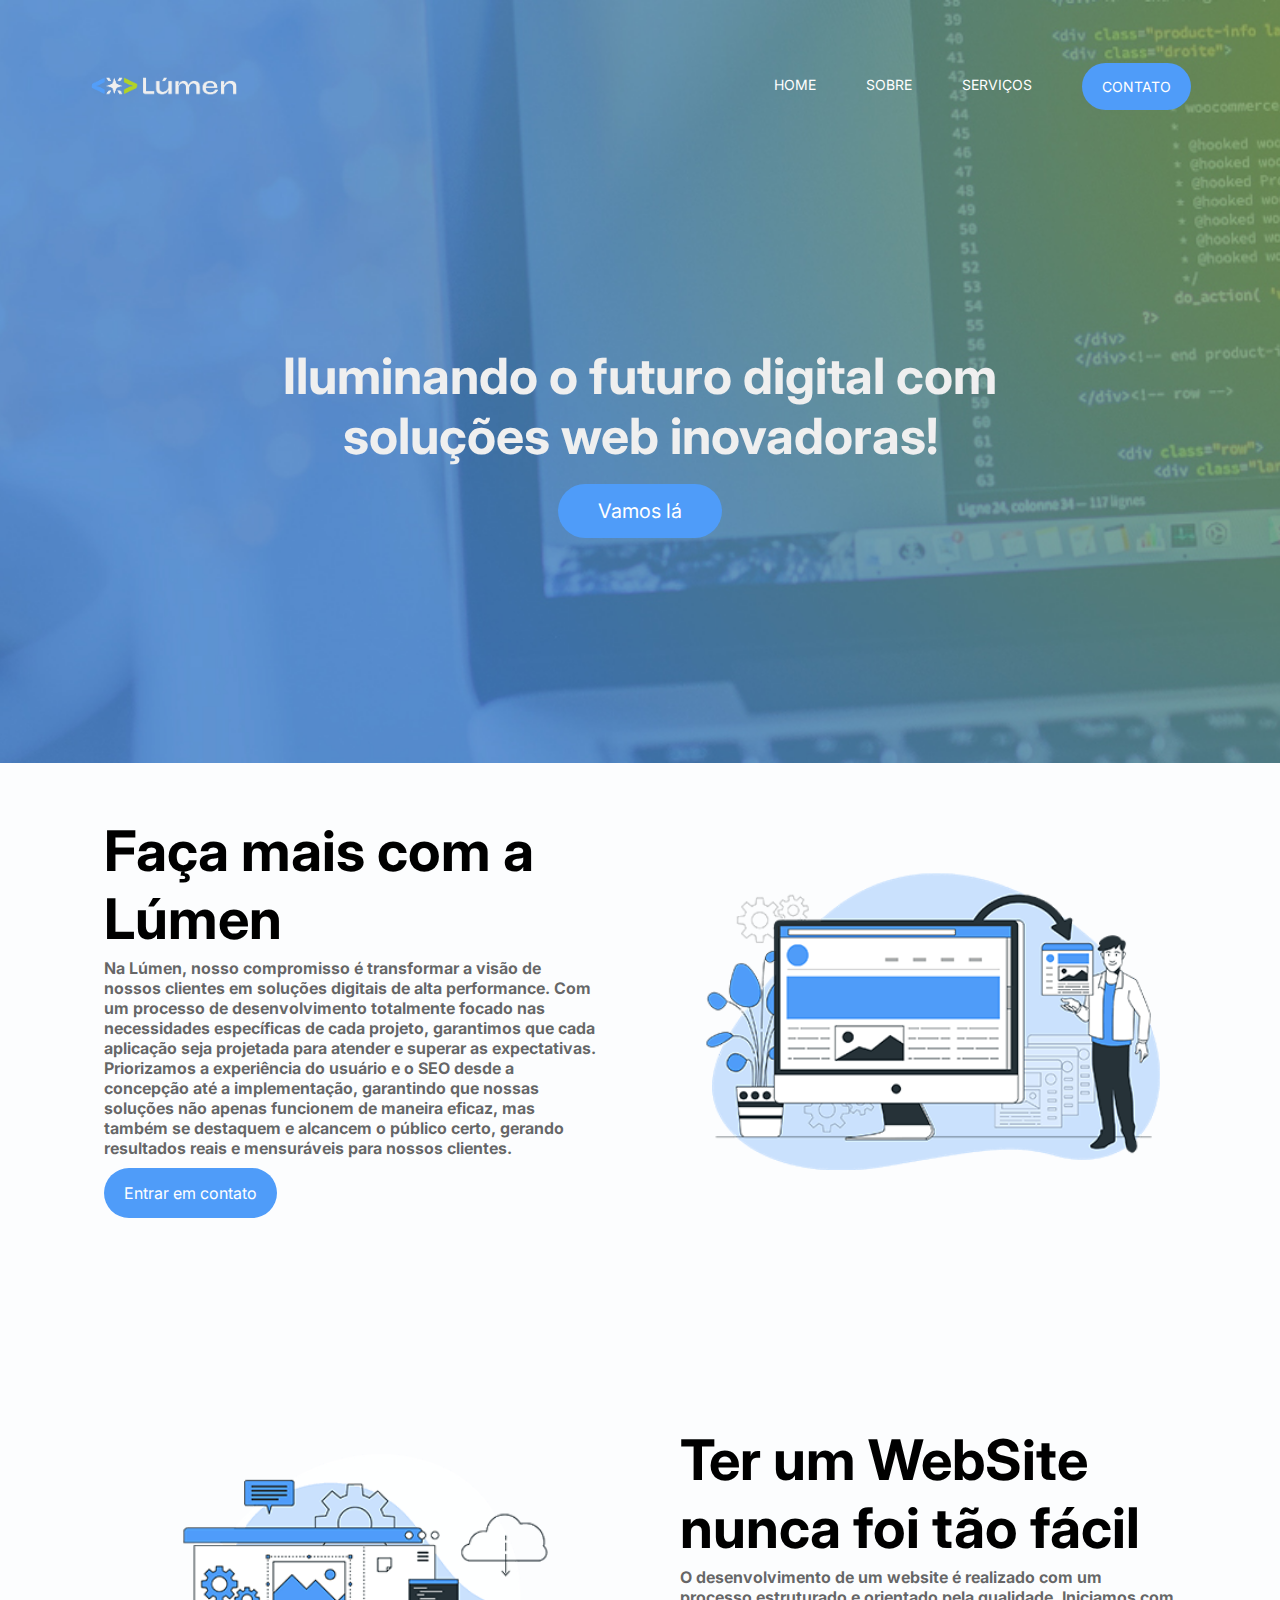
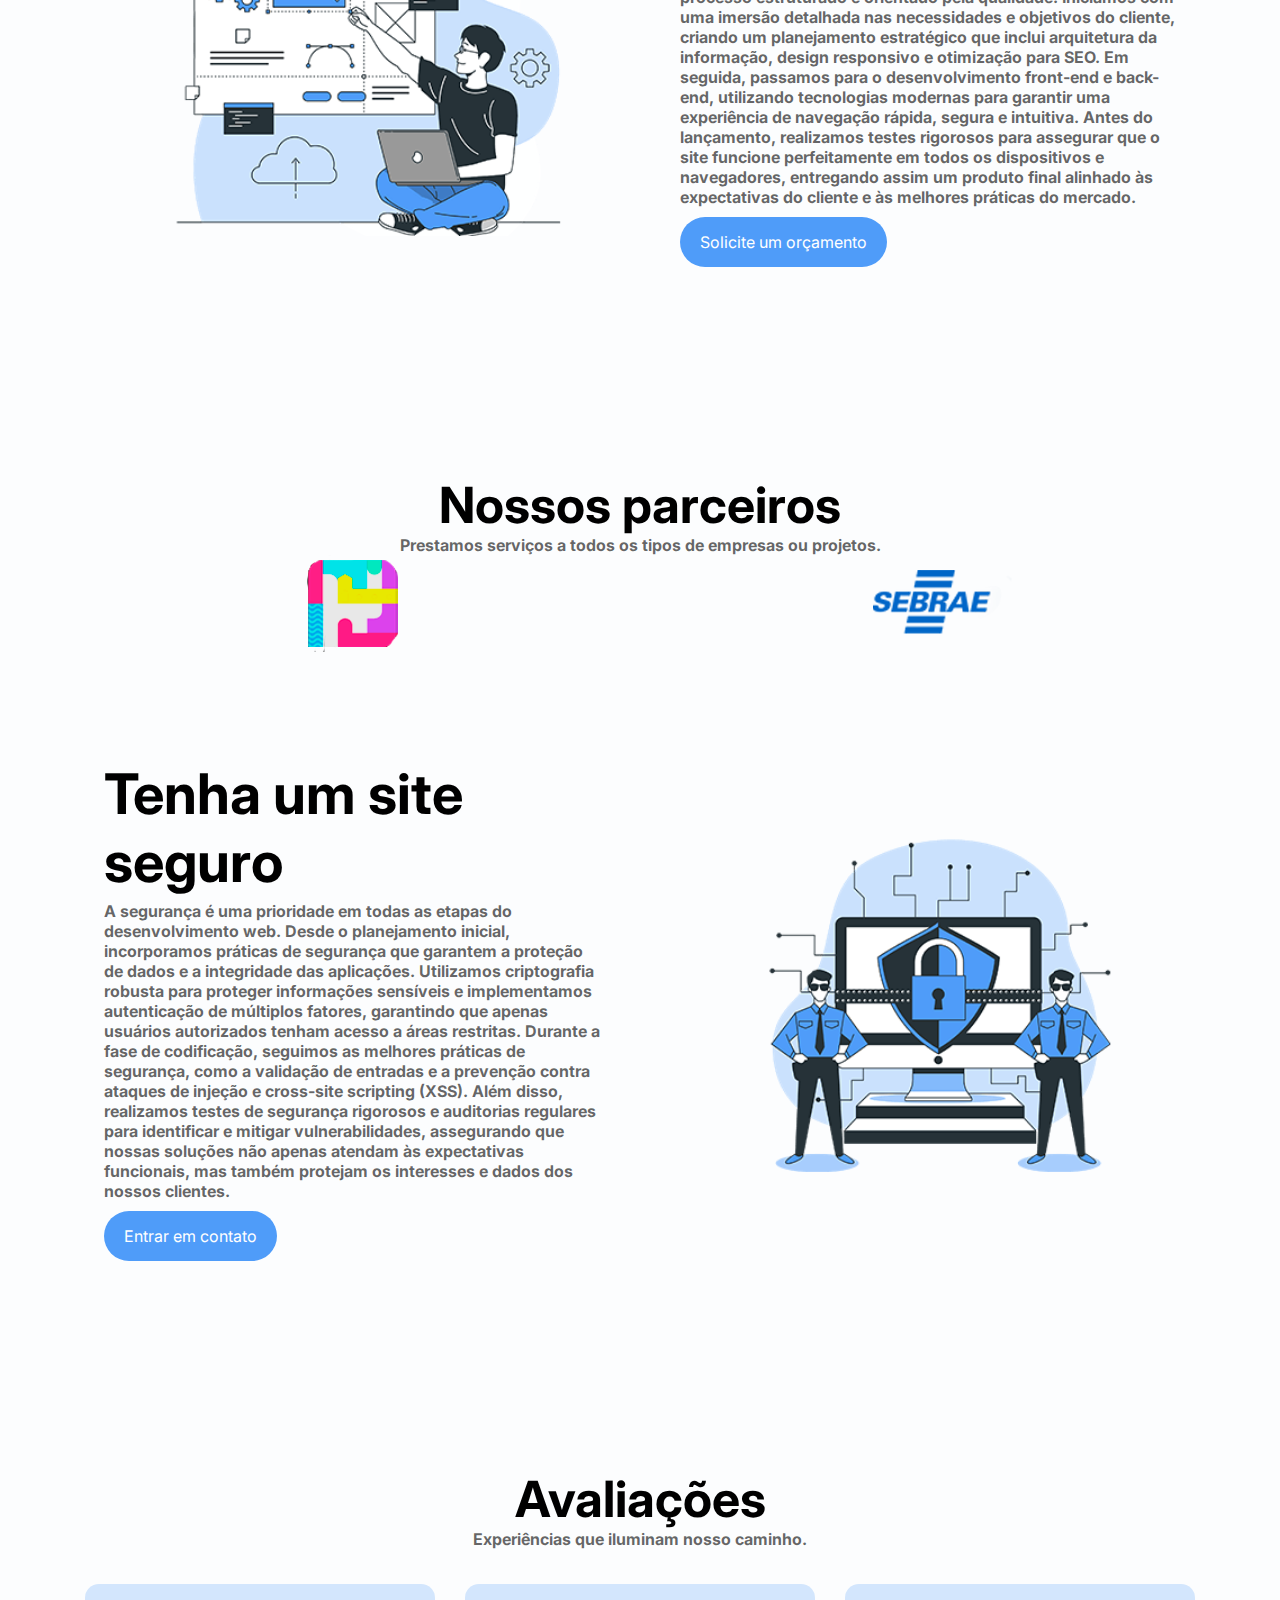
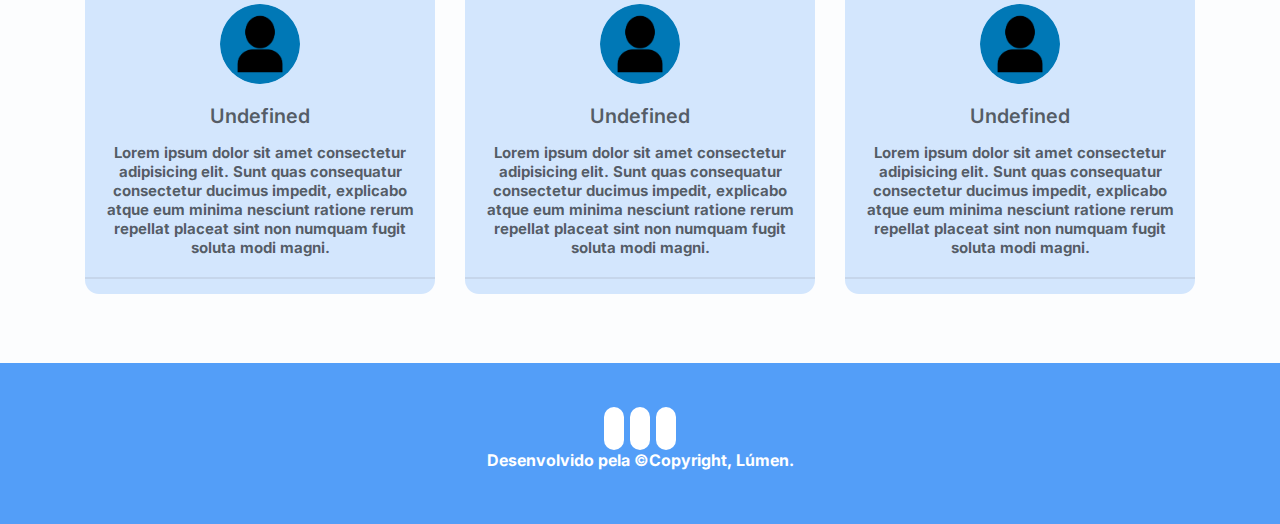
==== commit 456e3359: "update" ====
--- a/index.html
+++ b/index.html
@@ -87,9 +87,43 @@
         </div>
     </section>
     <!--Faca-mais-2-->
+    
+    <section class="clientes">
+        <div class="container">
+            <h3>Nossos parceiros</h3>
+            <p>Prestamos serviços a todos os tipos de empresas ou projetos.</p>
+            <div>
+                <img src="img/PTHI.png" alt="">
+                <img src="img/google.png" alt="">
+            </div>
+        </div>
+    </section>
+    <!--Clientes-->
+    <section class="faca-mais">
+        <div class="container">
+            <div class="faca-mais-texto">
+                <h3>Tenha um site seguro</h3>
+                <p>A segurança é uma prioridade em todas as etapas do desenvolvimento web. Desde o planejamento inicial,
+                    incorporamos práticas de segurança que garantem a proteção de dados e a integridade das aplicações.
+                    Utilizamos criptografia robusta para proteger informações sensíveis e implementamos autenticação de
+                    múltiplos fatores, garantindo que apenas usuários autorizados tenham acesso a áreas restritas.
+                    Durante a fase de codificação, seguimos as melhores práticas de segurança, como a validação de
+                    entradas e a prevenção contra ataques de injeção e cross-site scripting (XSS). Além disso,
+                    realizamos testes de segurança rigorosos e auditorias regulares para identificar e mitigar
+                    vulnerabilidades, assegurando que nossas soluções não apenas atendam às expectativas funcionais, mas
+                    também protejam os interesses e dados dos nossos clientes.
+                </p>
+                <a href="contato.html" class="btn animate-btn">Entrar em contato</a>
+            </div>
+            <div class="faca-mais-img">
+                <img src="img/security.png" alt="" srcset="">
+            </div>
+        </div>
+    </section>
+    <!--Segurança-->
     <section class="depoimentos">
         <div class="container">
-            <h3>Nossos Depoimentos</h3>
+            <h3>Avaliações</h3>
             <p>Experiências que iluminam nosso caminho.</p>
             <div class="cards">
                 <div class="card-item">
@@ -147,39 +181,6 @@
         </div>
     </section>
     <!--Depoimentos-->
-    <section class="clientes">
-        <div class="container">
-            <h3>Nossos parceiros</h3>
-            <p>Prestamos serviços a todos os tipos de empresas ou projetos.</p>
-            <div>
-                <img src="img/PTHI.png" alt="">
-                <img src="img/google.png" alt="">
-            </div>
-        </div>
-    </section>
-    <!--Clientes-->
-    <section class="faca-mais">
-        <div class="container">
-            <div class="faca-mais-texto">
-                <h3>Tenha um site seguro</h3>
-                <p>A segurança é uma prioridade em todas as etapas do desenvolvimento web. Desde o planejamento inicial,
-                    incorporamos práticas de segurança que garantem a proteção de dados e a integridade das aplicações.
-                    Utilizamos criptografia robusta para proteger informações sensíveis e implementamos autenticação de
-                    múltiplos fatores, garantindo que apenas usuários autorizados tenham acesso a áreas restritas.
-                    Durante a fase de codificação, seguimos as melhores práticas de segurança, como a validação de
-                    entradas e a prevenção contra ataques de injeção e cross-site scripting (XSS). Além disso,
-                    realizamos testes de segurança rigorosos e auditorias regulares para identificar e mitigar
-                    vulnerabilidades, assegurando que nossas soluções não apenas atendam às expectativas funcionais, mas
-                    também protejam os interesses e dados dos nossos clientes.
-                </p>
-                <a href="contato.html" class="btn animate-btn">Entrar em contato</a>
-            </div>
-            <div class="faca-mais-img">
-                <img src="img/security.png" alt="" srcset="">
-            </div>
-        </div>
-    </section>
-    <!--Segurança-->
     <footer class="footer">
         <div class="container">
             <div class="links">
--- a/css/style.css
+++ b/css/style.css
@@ -191,11 +191,8 @@
     width: 100%;
  }
 
-
-
  .depoimentos h3 {
     text-align: center;
-
  }
 
  .depoimentos p {
@@ -282,7 +279,7 @@
  /*footer*/
 
  .footer {
-    background-color: #4f9cf9;
+    background-color: #539ef8;
     text-align: center;
  }
 
@@ -611,6 +608,12 @@
     .animate-btn a{
       font-size: 5px;
     }
+
+    .rows-card > a {
+      display: flex;
+      width: 350px;
+      align-items: center;
+    }
  }
 
  @media (max-width: 500px){
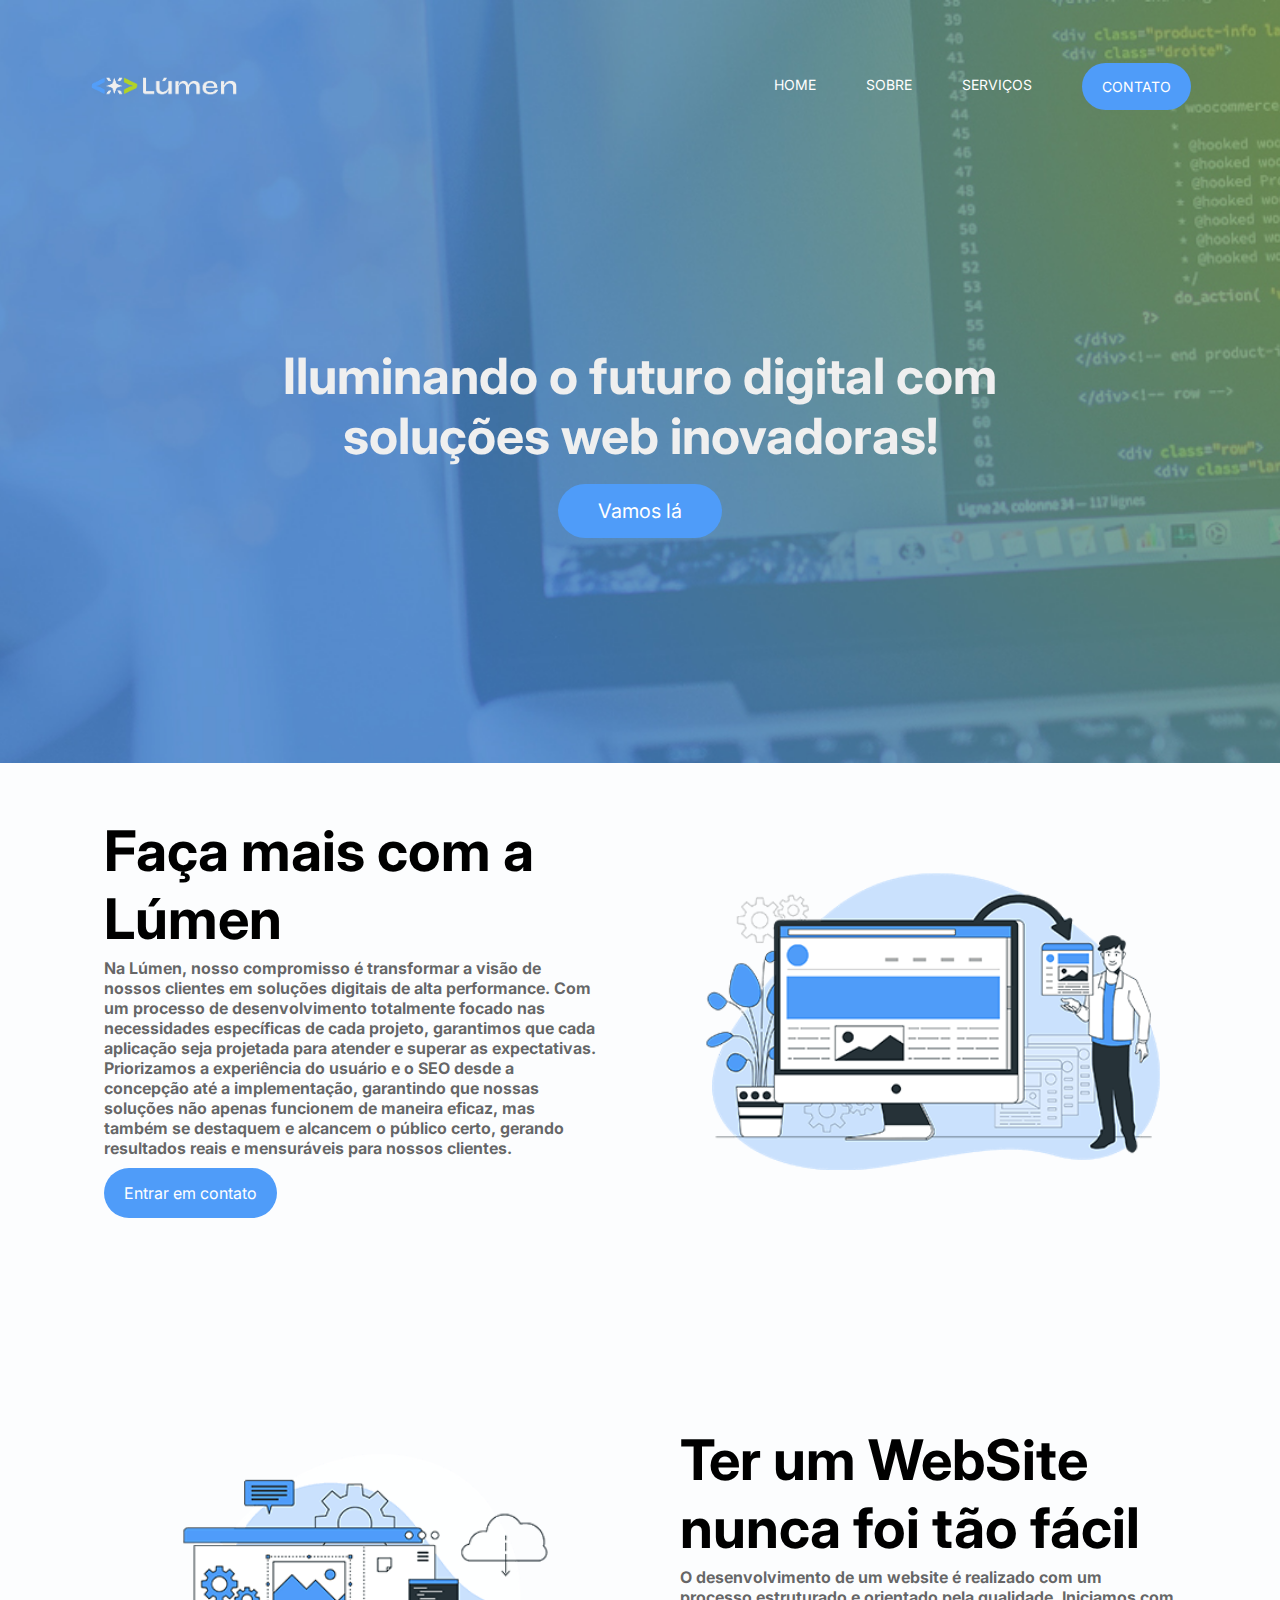
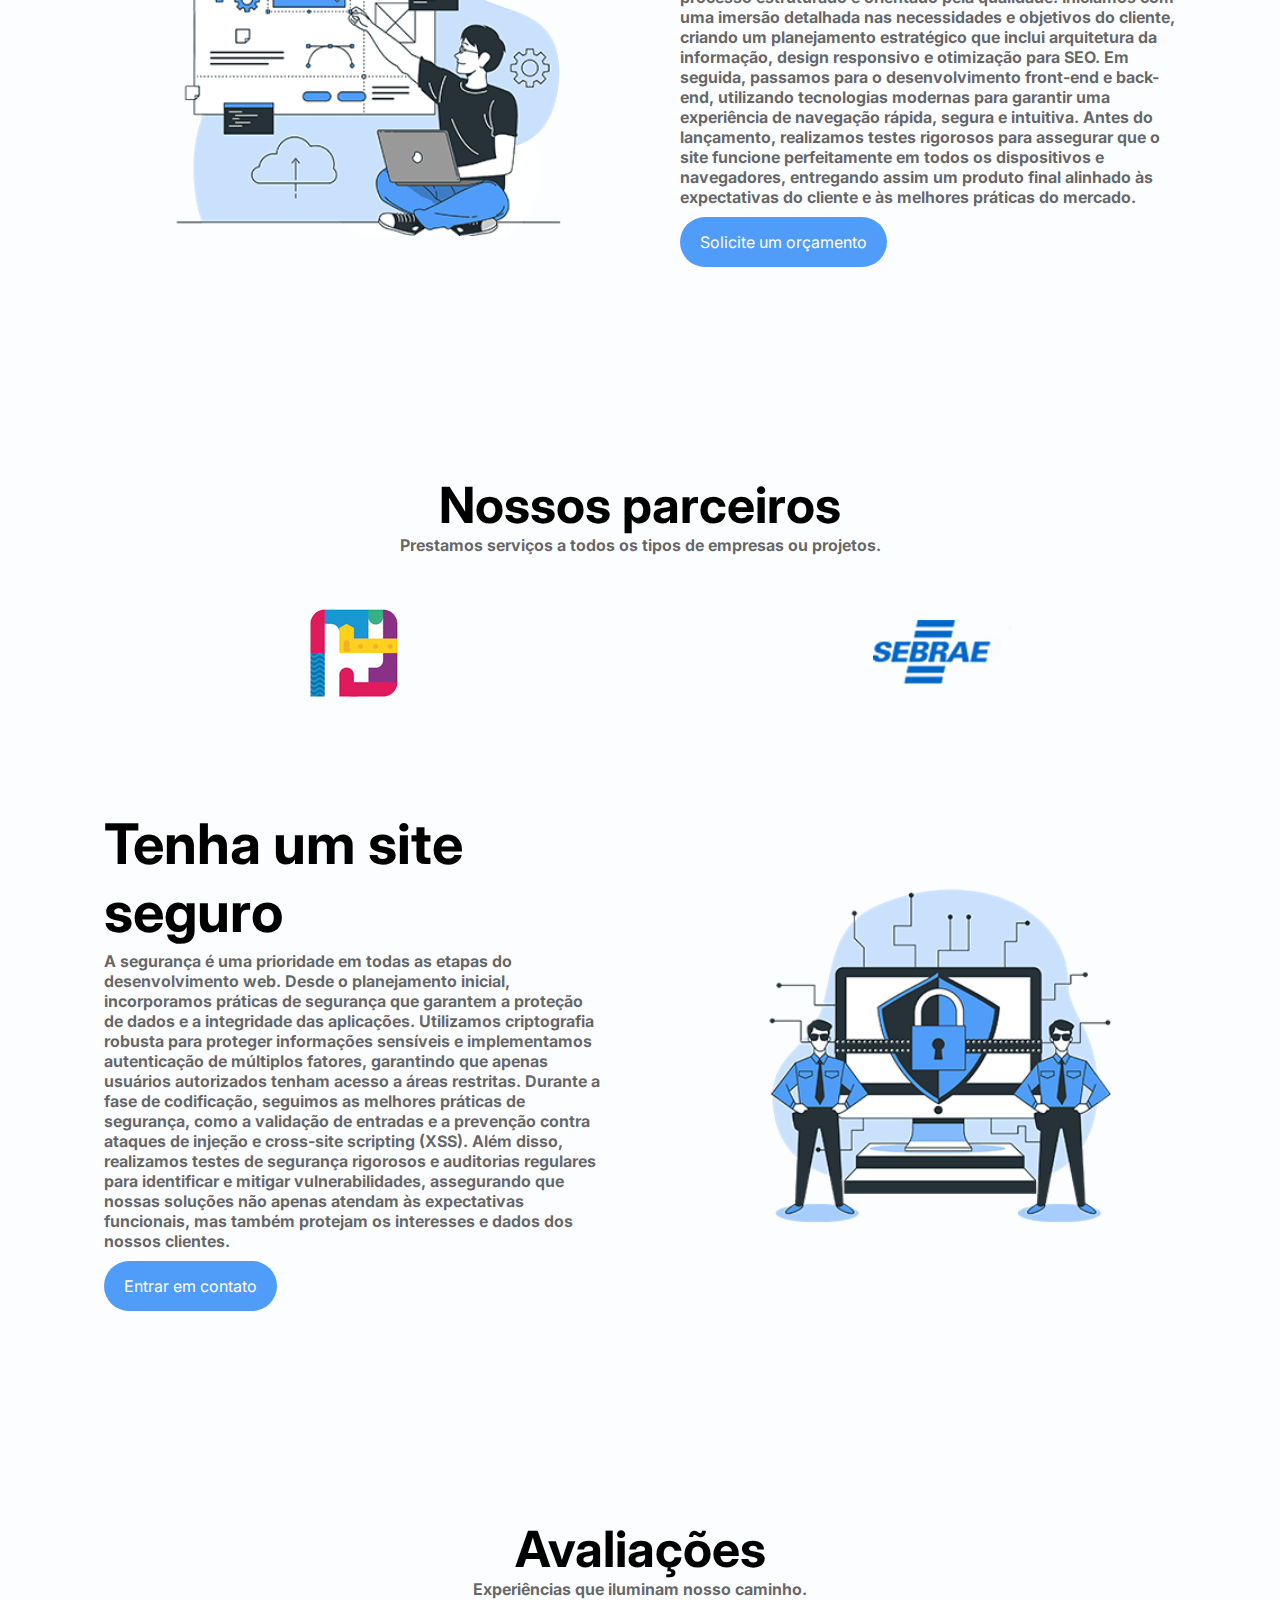
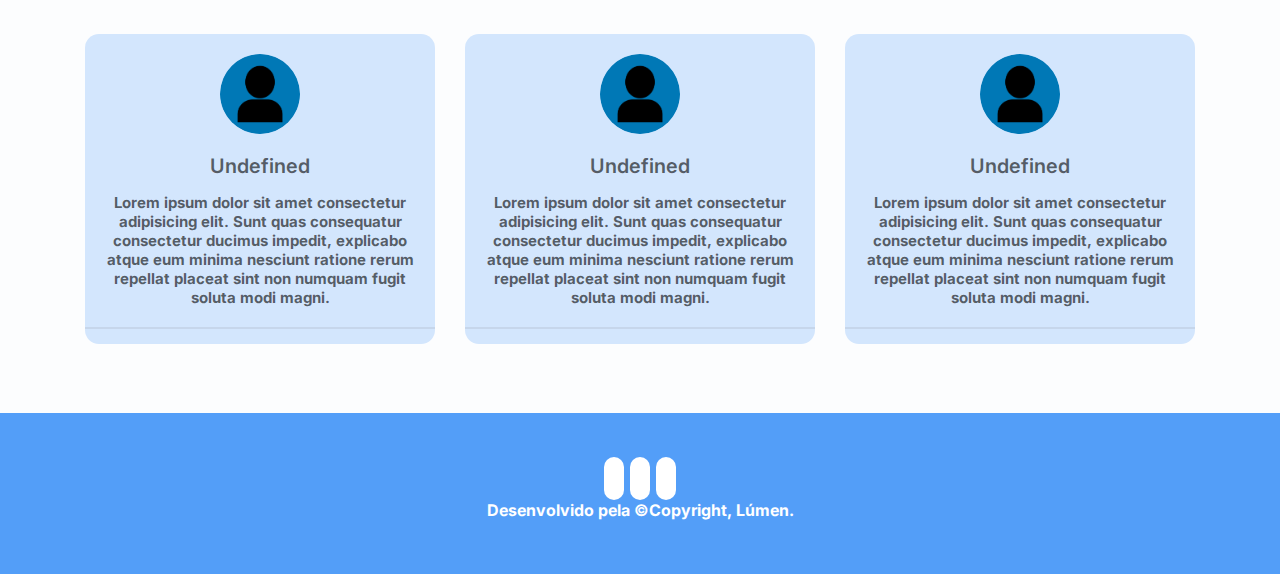
==== commit c960f1b0: "update textos" ====
--- a/index.html
+++ b/index.html
@@ -92,7 +92,7 @@
         <div class="container">
             <h3>Nossos parceiros</h3>
             <p>Prestamos serviços a todos os tipos de empresas ou projetos.</p>
-            <div>
+            <div class="img-clientes">
                 <img src="img/PTHI.png" alt="">
                 <img src="img/google.png" alt="">
             </div>
--- a/css/style.css
+++ b/css/style.css
@@ -274,6 +274,10 @@
     align-items: center;
     justify-content: space-around;
     flex-wrap: wrap;
+ }
+
+ .img-clientes {
+   padding-top: 50px;
  }
 
  /*footer*/
@@ -614,6 +618,14 @@
       width: 350px;
       align-items: center;
     }
+
+    .img-clientes img{
+      display: inline-flex;
+      padding-top: 30px;
+      align-items: center;
+      flex-direction: row;
+      justify-content: space-between;
+    }
  }
 
  @media (max-width: 500px){
